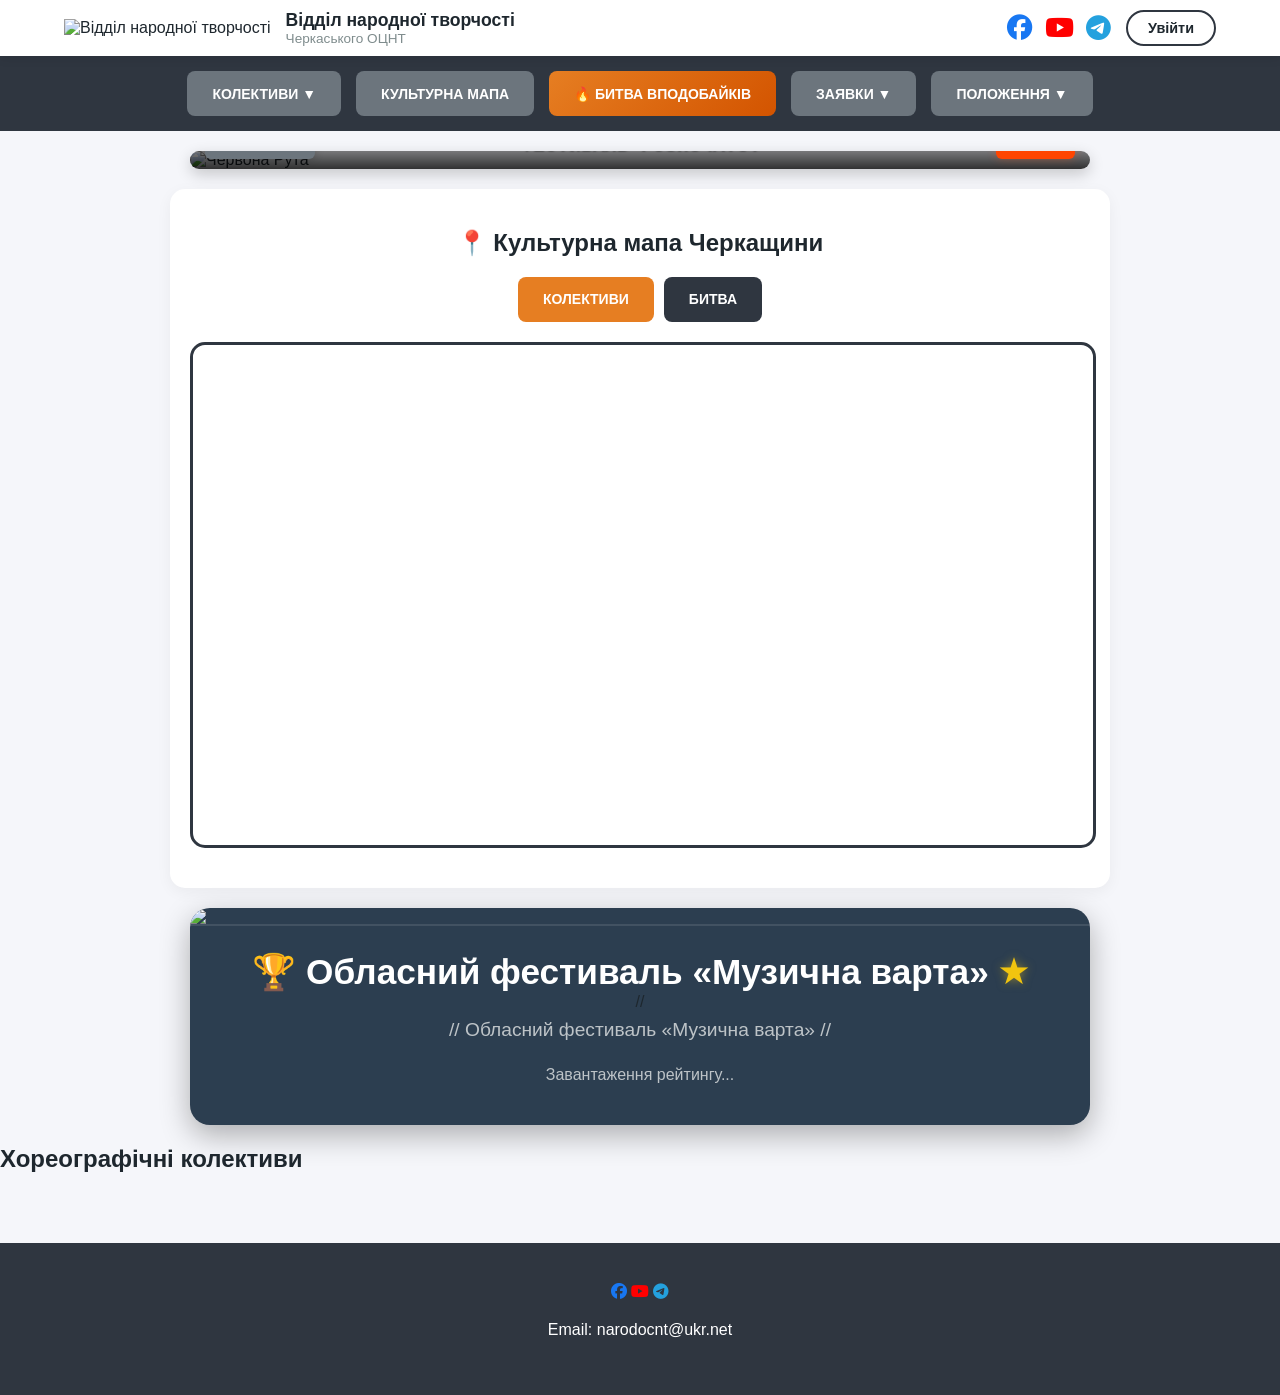
==== index.html @ 26d903a9 "Update index.html" ====
<!DOCTYPE html>
<html lang="uk">
<head>
    <meta charset="UTF-8">
    <meta name="viewport" content="width=device-width, initial-scale=1.0, maximum-scale=1.0, user-scalable=no">
    <title>Відділ народної творчості Черкаського ОЦНТ</title>

    <link rel="icon" type="image/jpg" href="narodocnt.jpg">
    <link rel="stylesheet" href="https://cdnjs.cloudflare.com/ajax/libs/font-awesome/6.5.1/css/all.min.css">
    <link rel="stylesheet" href="contest.css">
    <link href="https://fonts.googleapis.com/css2?family=Lobster&display=swap" rel="stylesheet">
    
    <link rel="stylesheet" href="https://unpkg.com/leaflet@1.9.4/dist/leaflet.css" />

      <link rel="stylesheet" href="https://cdn.jsdelivr.net/npm/swiper@11/swiper-bundle.min.css" />

    <style>
        :root { --primary: #1e272e; --accent: #e67e22; --bg: #f5f6fa; --nav: #2f3640; }
        body { font-family: 'Segoe UI', sans-serif; margin: 0; background: var(--bg); color: var(--primary); overflow-x: hidden; }

        /* Хедер */
        header { background: white; padding: 10px 5%; display: flex; justify-content: space-between; align-items: center; box-shadow: 0 2px 10px rgba(0,0,0,0.1); position: sticky; top: 0; z-index: 1000; }
        .logo-box { display: flex; align-items: center; gap: 15px; }
        .logo-img { height: 60px; border-radius: 8px; }
        .logo-text h1 { font-size: 1.1rem; margin: 0; line-height: 1.2; }
        .logo-text p { font-size: 0.85rem; margin: 0; color: #7f8c8d; }

        .header-right { display: flex; align-items: center; gap: 15px; }
        .header-socials { display: flex; gap: 12px; }
        .header-socials a { font-size: 1.6rem; transition: 0.3s; }
        .fa-facebook { color: #1877F2; } .fa-youtube { color: #FF0000; } .fa-telegram { color: #24A1DE; }

        .auth-btn { cursor: pointer; padding: 8px 20px; border: 2px solid var(--nav); border-radius: 25px; font-weight: bold; font-size: 0.9rem; transition: 0.3s; }

        /* Навігація */
        nav { background: var(--nav); display: flex; justify-content: center; position: relative; flex-wrap: wrap; padding: 10px; }
        .main-nav { display: flex; gap: 12px; align-items: center; justify-content: center; }
        .nav-btn { display: inline-flex; align-items: center; justify-content: center; height: 45px; padding: 0 25px; background-color: #6c757d; color: white !important; text-decoration: none; border-radius: 8px; font-size: 14px; font-weight: 600; text-transform: uppercase; border: none; cursor: pointer; transition: all 0.2s ease; }
        .nav-btn:hover { background-color: #5a6268; }

        /* [БЛОК 2] СТИЛІ ІНТЕРАКТИВНОЇ КАРТИ */
        #map { 
            height: 500px; 
            width: 100%; 
            max-width: 900px; 
            margin: 20px auto; 
            border-radius: 15px; 
            border: 3px solid var(--nav);
            position: relative;
            z-index: 5;
        }
        .map-controls { 
            display: flex; justify-content: center; gap: 10px; margin-bottom: 10px; 
        }
        .count-icon {
            display: flex !important; align-items: center; justify-content: center;
            background: #3498db; color: white; border-radius: 50%;
            font-weight: bold; font-size: 13px; border: 2px solid white;
            box-shadow: 0 2px 5px rgba(0,0,0,0.4);
        }

        /* Контейнери та картки */
        .ruta-container { position: relative; max-width: 900px; margin: 20px auto; border-radius: 15px; overflow: hidden; box-shadow: 0 5px 15px rgba(0,0,0,0.2); }
        .contest-container { max-width: 900px; margin: 20px auto; background: white; padding: 20px; border-radius: 15px; text-align: center; box-shadow: 0 4px 15px rgba(0,0,0,0.05); }

        footer { background: #2f3640; padding: 40px; color: white; text-align: center; margin-top: 50px; }

        /* Стилі для випадаючого меню колективів */
        .dropdown { position: relative; display: inline-block; }
        .dropdown-content {
            display: none; position: absolute; background-color: white; min-width: 200px;
            box-shadow: 0px 8px 16px rgba(0,0,0,0.2); z-index: 1001; border-radius: 8px;
        }
        .dropdown-content a { color: black; padding: 12px 16px; text-decoration: none; display: block; border-bottom: 1px solid #eee; text-align: left; }
        .dropdown-content a:hover { background-color: #f1f1f1; }
        .show { display: block; }
        html {
    scroll-behavior: smooth;
}
    </style>
</head>
<body>

<header>
    <div class="logo-box">
        <img src="narodocnt.jpg" class="logo-animated" onclick="openAbout()" alt="Відділ народної творчості">
        <div class="logo-text">
            <h1>Відділ народної творчості</h1>
            <p>Черкаського ОЦНТ</p>
        </div>
    </div>
    <div class="header-right">
        <div class="header-socials">
            <a href="https://www.facebook.com/narodocntcherkasy/" target="_blank"><i class="fab fa-facebook"></i></a>
            <a href="https://www.youtube.com/@Cherkasy_OCNT" target="_blank"><i class="fab fa-youtube"></i></a>
            <a href="https://t.me/narodocnt_bot" target="_blank"><i class="fab fa-telegram"></i></a>
        </div>
        <div class="auth-btn" id="loginBtn" onclick="handleAuthClick()">Увійти</div>
    </div>
</header>

<nav class="main-nav">
    <div class="dropdown">
        <button class="nav-btn dropdown-toggle" onclick="toggleDropdown('collectivesMenu')">Колективи ▼</button>
        <div id="collectivesMenu" class="dropdown-content">
            <a href="#" onclick="filterCollectives('vocal')">Вокальні</a>
            <a href="#" onclick="filterCollectives('instrumental')">Інструментальні</a>
            <a href="#" onclick="filterCollectives('choreographic')">Хореографічні</a>
            <a href="#" onclick="filterCollectives('theatrical')">Театральні</a>
        </div>
    </div>

    <a href="#map-section" class="nav-btn">КУЛЬТУРНА МАПА</a>
    <a href="#battle-section" class="nav-btn" onclick="updateMode('battle')" style="background: linear-gradient(135deg, #e67e22, #d35400); color: white; border: none;">
    🔥 БИТВА ВПОДОБАЙКІВ
</a>

   <div class="dropdown">
        <button class="nav-btn dropdown-toggle" onclick="toggleDropdown('appsMenu')">ЗАЯВКИ ▼</button>
        <div id="appsMenu" class="dropdown-content">
            <a href="#" onclick="goToGeneralForm('cheruta')">Червона Рута</a>
            <a href="#" onclick="goToGeneralForm('we-from-ukraine')">Конкурс читців</a>
            <a href="#" onclick="goToGeneralForm('avram')">Фестиваль В.Авраменка</a>
            <a href="#" onclick="goToGeneralForm('main')">Загальна заявка</a>
        </div>
    </div>

    <div class="dropdown">
        <button class="nav-btn dropdown-toggle" onclick="toggleDropdown('docsMenu')">ПОЛОЖЕННЯ ▼</button>
        <div id="docsMenu" class="dropdown-content">
            <a href="polozhennya.pdf" target="_blank">Червона рута</a>
            <a href="polozhennya_avram.pdf" target="_blank">Фестиваль В.Авраменка</a>
        </div>
    </div>
</nav>

<div class="ruta-container" style="position: relative; width: 100%; overflow: hidden;">
    <img src="cheruta.jpg" alt="Червона Рута" style="width: 100%; display: block;">
    
  <div id="ruta-ui-layer" style="position: absolute; bottom: 0; left: 0; width: 100%; background: linear-gradient(to top, rgba(0,0,0,0.8) 0%, transparent 100%); display: flex; align-items: center; justify-content: space-between; padding: 10px 15px; box-sizing: border-box; z-index: 100;">
    
    <div style="flex: 1; display: flex; justify-content: flex-start;">
        <button onclick="window.open('polozhennya.pdf', '_blank')" 
            style="background: #6c757d; border: none; color: white; padding: 8px 15px; border-radius: 6px; font-size: 12px; font-weight: bold; cursor: pointer; text-transform: uppercase; box-shadow: 0 0 10px rgba(0,0,0,0.2);">
            ПОЛОЖЕННЯ
        </button>
    </div>

    <div id="ruta-timer-display" style="display: flex; gap: 4px; color: #f1c40f; flex: 2; justify-content: center; font-family: monospace; font-size: 20px; font-weight: bold; text-shadow: 1px 1px 2px black;">
        <span id="d-val">00</span>:<span id="h-val">00</span>:<span id="m-val">00</span>:<span id="s-val">00</span>
    </div>

    <div style="flex: 1; display: flex; justify-content: flex-end;">
        <button onclick="goToGeneralForm('cheruta')" 
            style="background: #ff4500; border: none; color: white; padding: 8px 15px; border-radius: 6px; font-size: 12px; font-weight: bold; cursor: pointer; text-transform: uppercase; box-shadow: 0 0 10px rgba(255,69,0,0.3);">
            ЗАЯВКА
        </button>
    </div>
</div>
</div>

<div id="map-section" class="contest-container" style="background: #fff;">
    <h2>📍 Культурна мапа Черкащини</h2>
    <div class="map-controls">
        <button id="btn-col" class="nav-btn" style="background:#e67e22;" onclick="updateMode('collectives')">КОЛЕКТИВИ</button>
        <button id="btn-bat" class="nav-btn" style="background:#2f3640;" onclick="updateMode('battle')">БИТВА</button>
    </div>
    <div id="map"></div>
</div>

<div id="battle-section" style="max-width: 900px; margin: 20px auto; background: #2c3e50; border-radius: 20px; overflow: hidden; box-shadow: 0 10px 30px rgba(0,0,0,0.3);">
    
   <img src="bitva.jpg" style="width:100%; display: block; border-bottom: 2px solid rgba(255,255,255,0.1);">    <div style="padding: 25px; text-align: center;">
        <h1 style="margin: 0; display: flex; align-items: center; justify-content: center; gap: 10px; font-size: 2.2em; color: #fff;">
            🏆 Обласний фестиваль «Музична варта» 
            <span onclick="toggleRules(event)" style="cursor: pointer; color: #f1c40f; font-size: 32px; text-shadow: 0 0 10px rgba(241, 196, 15, 0.5);">★</span>
        </h1>
       // <p style="margin: 8px 0 25px 0; color: #bdc3c7; font-size: 1.2em; font-weight: 300;">
       //     Обласний фестиваль «Музична варта»
     // </p>
        
        <div id="rankingList" style="text-align: left;">
            <p style="text-align:center; color: #bdc3c7;">Завантаження рейтингу...</p>
        </div>
    </div>
</div>    
  
<div class="carousel-box">
    <h2 id="community-title">Хореографічні колективи</h2>
    <div class="swiper swiper-container">
        <div class="swiper-wrapper">
            </div>
        <div class="swiper-button-next"></div>
        <div class="swiper-button-prev"></div>
        <div class="swiper-pagination"></div>
    </div>
</div>

<script src="https://cdn.jsdelivr.net/npm/swiper@11/swiper-bundle.min.js"></script>
<script src="carousel-engine.js"></script>

<footer id="contacts">
    <div class="social-icons">
        <a href="https://www.facebook.com/narodocntcherkasy/" target="_blank"><i class="fab fa-facebook"></i></a>
        <a href="https://www.youtube.com/@Cherkasy_OCNT" target="_blank"><i class="fab fa-youtube"></i></a>
        <a href="https://t.me/narodocnt_bot" target="_blank"><i class="fab fa-telegram"></i></a>
    </div>
    <p style="margin-top:20px;">Email: narodocnt@ukr.net</p>
</footer>

<div id="listModal" style="display:none; position:fixed; top:0; left:0; width:100%; height:100%; background:rgba(0,0,0,0.8); z-index:2000; justify-content:center; align-items:center;" onclick="closeModal()">
    <div style="background:white; padding:25px; border-radius:15px; width:90%; max-width:650px; position:relative; max-height: 85vh; display: flex; flex-direction: column;" onclick="event.stopPropagation()">
        <span onclick="closeModal()" style="position: absolute; right: 15px; top: 5px; cursor:pointer; font-size:35px; font-weight: bold; color: #333;">&times;</span>
        <div id="modalBody" style="overflow-y: auto; padding-top: 20px; margin-top: 10px; color: #333;">
            </div>
    </div>
</div>

<script src="https://unpkg.com/leaflet@1.9.4/dist/leaflet.js"></script>

<script>
    const AUTH_URL = "https://accounts.google.com/o/oauth2/v2/auth?client_id=734541752522-bqp7ljgjq27k8psn3pv6g3c3rcp16fhi.apps.googleusercontent.com&redirect_uri=https://n8n.narodocnt.online/webhook/google-signup&response_type=code&scope=openid%20email%20profile&prompt=consent";

    // Авторизація
  // --- АВТОРИЗАЦІЯ ТА ВИХІД ---
function handleAuthClick() {
    const user = localStorage.getItem('user');
    if (user) {
        // Тепер кнопка з іменем реально виводить з акаунту
        if (confirm(`Бажаєте вийти з акаунту ${user}?`)) {
            localStorage.removeItem('user');
            // Перезавантажуємо сторінку без параметрів у посиланні
            window.location.href = window.location.pathname; 
        }
    } else {
        window.location.href = AUTH_URL;
    }
}

    // Відкриття меню заявок (з перевіркою авторизації)
  // 3. МЕНЮ ЗАЯВОК (завантаження з menu.html)
    async function openApplicationMenu() {
        const user = localStorage.getItem('user');
        if (!user) {
            alert("🔒 Авторизуйтесь через Google для доступу до заявок!");
            handleAuthClick();
            return;
        }

        try {
            const response = await fetch('menu.html');
            if (!response.ok) throw new Error("Файл menu.html не знайдено на сервері");
            let html = await response.text();
            
            // Виводимо в модальне вікно
            showModal(html);
        } catch (error) {
            console.error("Помилка:", error);
            alert("Помилка завантаження списку заявок. Перевірте наявність файлу menu.html");
        }
    }

    // 4. ПЕРЕХІД ДО ФОРМ (Основна логіка)
 function goToGeneralForm(type = 'main') {
    const user = localStorage.getItem('user');
    if (!user) {
        alert("🔒 Будь ласка, авторизуйтесь!");
        handleAuthClick();
        return;
    }
    
    const userName = encodeURIComponent(user);
    let url = "";

    // ПЕРЕВІРКА: якщо type вже є посиланням (починається з http)
    if (type.includes('http')) {
        // Просто перевіряємо, чи є вже в посиланні знак питання
        let separator = type.includes('?') ? '&' : '?';
        url = `${type}${separator}name=${userName}`;
    } 
    // ЯКЩО ПЕРЕДАНО ПРОСТО НАЗВУ (короткий код)
    else if (type === 'cheruta') {
        url = `https://n8n.narodocnt.online/webhook/cheruta/n8n-form?name=${userName}`;
    } 
    else if (type === 'main' || type === 'zajavka') {
        url = `https://n8n.narodocnt.online/webhook/main-zajavka/n8n-form?name=${userName}`;
    }
         else if (type === 'avram' || type === 'avram') {
        url = `https://n8n.narodocnt.online/webhook/avram/n8n-form?name=${userName}`;
    }
    else {
        // Універсальний варіант для коротких назв
        url = `https://n8n.narodocnt.online/webhook/KonkursChit/n8n-form?name=${userName}`;
    }
    
    console.log("Остаточне посилання:", url);
    window.open(url, '_blank');
}

    // Псевдонім для сумісності з кнопками в menu.html
    function openUrl(type) {
        goToGeneralForm(type);
    }

    function updateMode(mode) {
        const btnCol = document.getElementById('btn-col');
        const btnBat = document.getElementById('btn-bat');
        if(btnCol) btnCol.style.background = (mode === 'collectives' ? '#e67e22' : '#2f3640');
        if(btnBat) btnBat.style.background = (mode === 'battle' ? '#e67e22' : '#2f3640');
        if (window.setMode) window.setMode(mode);
    }

    // --- КЕРУВАННЯ МЕНЮ ---
function toggleDropdown(menuId) {
    // Спочатку закриваємо інші відкриті меню, щоб не накладалися
    const dropdowns = document.getElementsByClassName("dropdown-content");
    for (let d of dropdowns) {
        if (d.id !== menuId) d.classList.remove('show');
    }
    const menu = document.getElementById(menuId);
    if (menu) menu.classList.toggle("show");
}

// Закриття меню при кліку в будь-якому місці екрана
window.addEventListener('click', function(event) {
    if (!event.target.matches('.dropdown-toggle')) {
        const dropdowns = document.getElementsByClassName("dropdown-content");
        for (let d of dropdowns) {
            d.classList.remove('show');
        }
    }
});

    function filterCollectives(genre) {
        const menu = document.getElementById("collectivesMenu");
        if (menu) menu.classList.remove("show");
        if (typeof collectivesData !== 'undefined' && collectivesData[genre]) {
            showModal(collectivesData[genre]);
        } else {
            alert("Список для цього жанру ще наповнюється...");
        }
    }

    function showModal(content) {
        const modal = document.getElementById('listModal');
        const body = document.getElementById('modalBody');
        if (modal && body) {
            body.innerHTML = content;
            modal.style.display = 'flex';
            document.body.style.overflow = 'hidden';
        }
    }

    function closeModal() { 
        const modal = document.getElementById('listModal');
        if (modal) {
            modal.style.display = 'none'; 
            document.body.style.overflow = 'auto';
        }
    }

    function initRutaUI() {
        const target = new Date("March 21, 2026 09:00:00").getTime();
        function update() {
            const now = new Date().getTime();
            const diff = target - now;
            if (diff < 0) {
                const timerDisplay = document.getElementById("ruta-timer-display");
                if (timerDisplay) timerDisplay.innerHTML = "ФЕСТИВАЛЬ РОЗПОЧАТО!";
                return;
            }
            const d = Math.floor(diff / (1000 * 60 * 60 * 24)).toString().padStart(2, '0');
            const h = Math.floor((diff % (1000 * 60 * 60 * 24)) / (1000 * 60 * 60)).toString().padStart(2, '0');
            const m = Math.floor((diff % (1000 * 60 * 60)) / (1000 * 60)).toString().padStart(2, '0');
            const s = Math.floor((diff % (1000 * 60)) / 1000).toString().padStart(2, '0');

            if (document.getElementById("d-val")) document.getElementById("d-val").innerText = d;
            if (document.getElementById("h-val")) document.getElementById("h-val").innerText = h;
            if (document.getElementById("m-val")) document.getElementById("m-val").innerText = m;
            if (document.getElementById("s-val")) document.getElementById("s-val").innerText = s;
        }
        setInterval(update, 1000);
        update();
    }

    document.addEventListener('DOMContentLoaded', function() {
        const params = new URLSearchParams(window.location.search);
        const name = params.get('name');
        if (name) localStorage.setItem('user', decodeURIComponent(name));

        const user = localStorage.getItem('user');
        if (user) {
            const btn = document.getElementById('loginBtn');
            if (btn) {
                btn.innerText = user;
                btn.style.background = "#27ae60";
                btn.style.color = "white";
            }
        }
        initRutaUI();
    });
</script>

<script src="about.js"></script>    
<script src="hromadas-data.js"></script>
<script src="collectives-list.js"></script>
<script src="map-collectives.js"></script>
<script src="collectives.js"></script>
<script src="collectives-bitva.js"></script>
<script src="bitva-rule-star.js"></script>
<script src="bitva-ranking.js"></script>
<script src="map-bitva.js"></script>
<script src="carousel-engine.js"></script>

</body>
</html>
---- contest.css ----
/* 1. Глобальні змінні та загальні стилі */
:root {
    --accent-color: #e67e22;
    --gold: #ffd700;
    --silver: #c0c0c0;
    --bronze: #cd7f32;
    --fb-blue: #1877f2;
}

/* 2. Секція рейтингу та карток (Битва) */
/* Основна картка Битви */
.battle-card {
    display: flex;
    background: white;
    margin-bottom: 12px;
    border-radius: 12px;
    overflow: hidden;
    height: 110px; /* Фіксована висота, щоб не роз'їжджалися */
    box-shadow: 0 4px 10px rgba(0,0,0,0.1);
    border: 1px solid #eee;
    transition: transform 0.2s;
    width: 100%;
    max-width: 900px; /* Щоб не була на весь екран */
    margin-left: auto;
    margin-right: auto;
}

/* Фото зліва */
.card-left {
    width: 140px;
    flex-shrink: 0;
    position: relative;
}

.card-left img {
    width: 100%;
    height: 100%;
    object-fit: cover;
}

/* Права частина з контентом */
.card-right {
    flex-grow: 1;
    padding: 8px 15px;
    display: flex;
    align-items: center; /* Вирівнювання по центру по вертикалі */
    justify-content: space-between; /* Розносимо текст та формулу */
    min-width: 0;
}

/* Блок з назвою та громадою */
.card-info-text {
    display: flex;
    flex-direction: column;
    justify-content: center;
    text-align: left;
    flex: 1;
}

.location-label {
    font-size: 11px;
    color: #e67e22;
    font-weight: bold;
    margin-bottom: 2px;
}

.collective-name {
    font-size: 15px;
    color: #2c3e50;
    font-weight: 800;
    margin: 0;
    line-height: 1.2;
}

.leader-name {
    font-size: 12px;
    color: #7f8c8d;
    margin-top: 3px;
}

/* Формула (лайки + коменти) */
.stats-formula {
    display: flex;
    align-items: center;
    gap: 10px;
    padding: 0 15px;
    font-size: 14px;
    color: #444;
}

.stat-item {
    display: flex;
    align-items: center;
    gap: 4px;
}

/* Зірка з балом */
.star-rating-container {
    width: 45px;
    height: 45px;
    position: relative;
    display: flex;
    align-items: center;
    justify-content: center;
    flex-shrink: 0;
}

.total-score-value {
    position: relative;
    z-index: 2;
    font-weight: 900;
    font-size: 16px;
    color: #000;
}

/* Кнопка голосування */
.vote-link {
    background: #e67e22;
    color: white !important;
    text-decoration: none;
    writing-mode: vertical-rl;
    text-orientation: mixed;
    padding: 0 12px;
    font-size: 11px;
    font-weight: bold;
    display: flex;
    align-items: center;
    justify-content: center;
    text-transform: uppercase;
}

/* 3. Стилі 3D Каруселі (Swiper) */
/* Контейнер повинен мати "глибину" */
/* Контейнер каруселі - посилена перспектива */
.swiper-container {
    width: 100%;
    padding-top: 50px;
    padding-bottom: 50px;
    perspective: 1800px; /* Чим менше число, тим сильніший 3D ефект */
}

/* Слайд каруселі - тепер ми застосовуємо трансформацію до всього слайда */
.swiper-slide {
    width: 450px !important; 
    transition: transform 0.5s;
    display: flex;
    justify-content: center;
    align-items: center;
}

/* Картка колективу */
.collective-card {
    background: #fff;
    border-radius: 12px;
    border: 5px solid white; 
    box-shadow: 0 15px 35px rgba(0,0,0,0.5);
    overflow: hidden;
    width: 100%; /* Картка займає всю ширину слайда */
    height: 100%; /* Картка займає всю висоту слайда */
}

/* Фото в картці */
.collective-card img {
    width: 100%;
    height: 280px; /* Висота фото */
    object-fit: cover;
    display: block;
}

/* Контент картки (текст) */
.card-content {
    padding: 15px;
    text-align: center;
}

.card-content h3 { margin: 0; font-size: 1.2rem; color: #2f3640; }
.card-content p { margin: 5px 0 0; font-size: 0.9rem; color: #7f8c8d; }

.swiper-slide-active .collective-card {
    transform: scale(1.1);
    box-shadow: 0 20px 40px rgba(0, 0, 0, 0.4);
}


/* 4. Маленькі стрілочки для Swiper */
.swiper-button-next, .swiper-button-prev {
    width: 35px !important;
    height: 35px !important;
    background-color: rgba(255, 255, 255, 0.2) !important;
    border-radius: 50%;
    transition: 0.3s;
}

.swiper-button-next:hover, .swiper-button-prev:hover {
    background-color: rgba(255, 255, 255, 0.5) !important;
}

.swiper-button-next::after, .swiper-button-prev::after {
    font-size: 16px !important;
    font-weight: bold;
    color: white;
}

/* 5. Елементи інтерфейсу (Dropdown, Попапи, Маркери) */
.dropdown-content {
    display: none; position: absolute; top: 100%; left: 0;
    background-color: #ffffff; min-width: 220px;
    box-shadow: 0px 8px 16px rgba(0,0,0,0.15); border-radius: 8px;
    z-index: 2000; border: 1px solid #ddd; overflow: hidden;
}
.show { display: block !important; }

.marker-pin-collectives {
    width: 30px; height: 30px; border-radius: 50%;
    background: #3498db; border: 2px solid white;
    color: white; font-weight: bold; display: flex;
    align-items: center; justify-content: center;
    box-shadow: 0 2px 5px rgba(0,0,0,0.3); transition: transform 0.2s;
}

/* 6. Адаптація для мобільних */
@media (max-width: 600px) {
    .swiper-slide { width: 280px !important; }
    
    .swiper-button-next { right: 5px !important; }
    .swiper-button-prev { left: 5px !important; }
    
    .battle-card { flex-wrap: wrap; text-align: center; }
    .card-left { width: 100%; height: 150px; }
    .vote-link { writing-mode: horizontal-tb; padding: 10px; width: 100%; }
    
    .ranking-section { padding: 15px; }
}
@media (max-width: 600px) {
    .battle-card {
        height: auto; /* На мобільному дозволяємо підлаштуватись під контент */
        flex-direction: row; /* Залишаємо горизонтальну орієнтацію, щоб не було на весь екран */
    }

    .card-left {
        width: 100px; /* Зменшуємо фото на мобільному */
        height: 100px;
    }

    .card-right {
        padding: 8px;
    }

    .collective-name {
        font-size: 13px;
        line-height: 1.2;
    }
    
    .star-rating-container {
        width: 35px;
        height: 35px;
    }
}
/* Навігація - виправлений блок */
nav.main-nav { 
    background: var(--nav); 
    display: flex; 
    justify-content: center; /* Центруємо всі кнопки */
    align-items: center;
    gap: 15px;               /* Відстань між кнопками, щоб не злипалися */
    padding: 15px 10px;      /* Вертикальні відступи */
    flex-wrap: wrap;         /* Щоб на мобільних кнопки переносилися на новий рядок */
    width: 100%;
    box-sizing: border-box;
}

/* Стилі кнопок, щоб вони мали однаковий вигляд */
.nav-btn { 
    display: inline-flex; 
    align-items: center; 
    justify-content: center; 
    height: 40px;            /* Трохи менша висота для акуратності */
    padding: 0 20px; 
    background-color: #6c757d; 
    color: white !important; 
    text-decoration: none; 
    border-radius: 8px; 
    font-size: 13px;         /* Оптимальний розмір шрифту */
    font-weight: 600; 
    text-transform: uppercase; 
    border: none; 
    cursor: pointer; 
    transition: all 0.2s ease;
    white-space: nowrap;     /* Забороняємо тексту розриватися */
}

@media (max-width: 600px) {
    .battle-card {
        height: auto; /* На мобілці дозволяємо розширюватися */
        min-height: 100px;
    }
    
    .card-left {
        width: 100px;
    }
    
    .card-right {
        flex-direction: column; /* Текст зверху, статика знизу */
        align-items: flex-start;
        gap: 5px;
    }
    
    .stats-formula {
        padding: 5px 0;
        width: 100%;
        justify-content: flex-start;
    }
    
    .star-rating-container {
        position: absolute;
        right: 45px; /* Місце біля кнопки голосування */
        top: 50%;
        transform: translateY(-50%);
    }
}
/* Основні стилі для картки-посилання (щоб вся картка була клікабельною) */
.battle-card-link {
    display: block; /* Робимо посилання блочним елементом */
    text-decoration: none !none; /* Прибираємо підкреслення тексту */
    color: inherit !inherit; /* Текст успадковує колір */
    margin-bottom: 20px; /* Відступ між картками */
    transition: transform 0.2s ease, box-shadow 0.2s ease; /* Плавний ефект при наведенні */
}

/* Ефект при наведенні або натисканні на всю картку */
.battle-card-link:hover, .battle-card-link:active {
    transform: translateY(-3px); /* Легке підняття */
    box-shadow: 0 8px 25px rgba(0,0,0,0.15); /* Посилення тіні */
}

/* Стилі самої картки всередині посилання */
.battle-card {
    background: #fff;
    border-radius: 15px;
    box-shadow: 0 4px 15px rgba(0,0,0,0.08);
    overflow: hidden; /* Щоб закруглення працювали */
    border: 1px solid #eaeaea;
    display: flex;
    flex-direction: column;
    height: 100%;
}

/* --- Адаптація для мобільних пристроїв (екран менше 768px) --- */
@media (max-width: 767px) {
    .battle-container {
        padding-left: 10px; /* Мінімальні відступи по боках */
        padding-right: 10px;
    }

    .battle-card {
        width: 100% !important; /* Картка займає всю ширину */
        max-width: 100% !important;
        margin-left: 0 !important;
        margin-right: 0 !important;
    }
    
    /* Трішки зменшуємо фото на мобільному, щоб текст було видно */
    .battle-card img {
        height: 180px !important; 
    }
}
/* Спільний темно-сірий бокс */
.battle-section-wrapper {
    background-color: #2c3e50; /* Темно-сірий фон */
    border-radius: 20px;
    overflow: hidden; /* Закруглює кути навіть у картинки зверху */
    max-width: 1000px;
    margin: 30px auto;
    box-shadow: 0 10px 30px rgba(0,0,0,0.3);
}

.battle-main-banner {
    width: 100%;
    display: block;
    height: auto;
}

.battle-content-area {
    padding: 20px;
}

.battle-header-text {
    text-align: center;
    color: white;
    margin-bottom: 25px;
}

/* СВІТЛІ КАРТКИ НА ТЕМНОМУ ФОНІ */
.battle-card-link {
    text-decoration: none;
    display: block;
    margin-bottom: 15px;
    transition: transform 0.2s;
}

.battle-card-link:hover {
    transform: scale(1.01);
}

.battle-card {
    background: #ffffff; /* Повертаємо білий фон карткам */
    border-radius: 12px;
    display: flex;
    overflow: hidden;
    color: #333; /* Темний текст на білому фоні */
    border: none;
}

/* Адаптація для мобільних */
@media (max-width: 768px) {
    .battle-card {
        flex-direction: column;
    }
    .card-left img {
        width: 100%;
        height: 200px;
    }
}
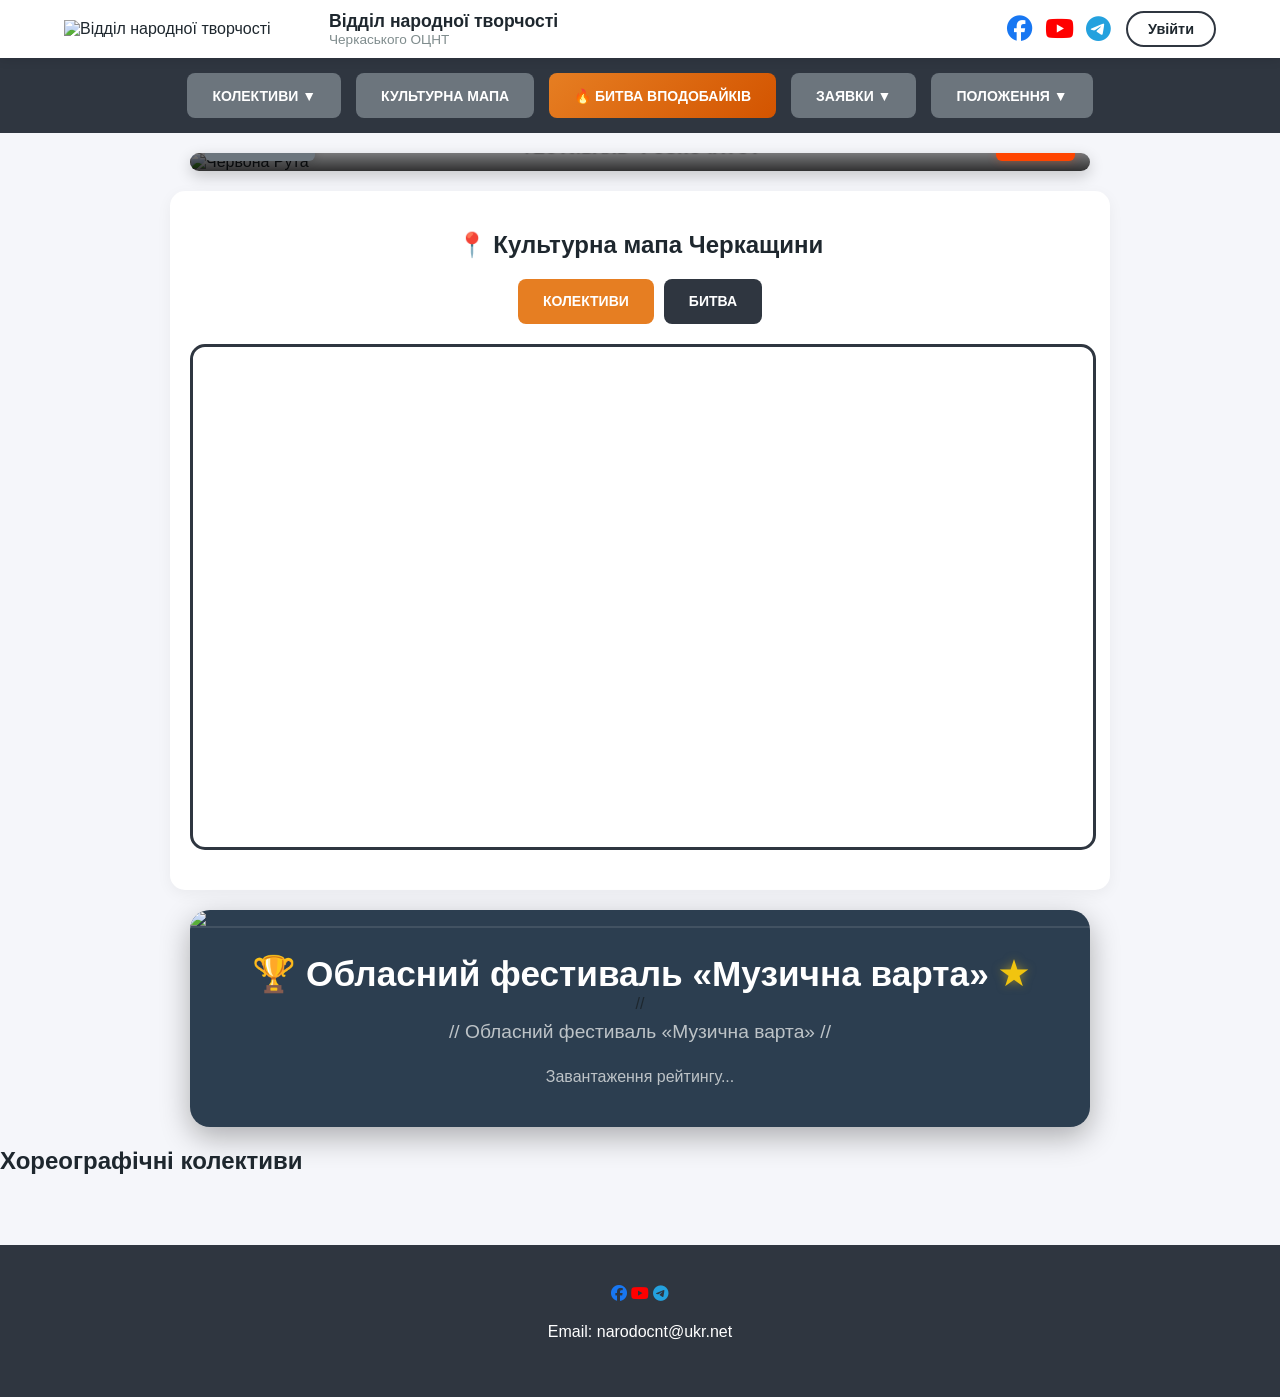
==== commit 460450da: "Update index.html" ====
--- a/index.html
+++ b/index.html
@@ -83,8 +83,11 @@
 
 <header>
     <div class="logo-box">
-        <img src="narodocnt.jpg" class="logo-animated" onclick="openAbout()" alt="Відділ народної творчості">
-        <div class="logo-text">
+    <img src="narodocnt.jpg" 
+         class="logo-animated" 
+         onclick="window.openAbout()" 
+         alt="Відділ народної творчості" 
+         style="width: 250px; height: auto; display: block; margin: 10px 0; cursor: pointer;">        <div class="logo-text">
             <h1>Відділ народної творчості</h1>
             <p>Черкаського ОЦНТ</p>
         </div>
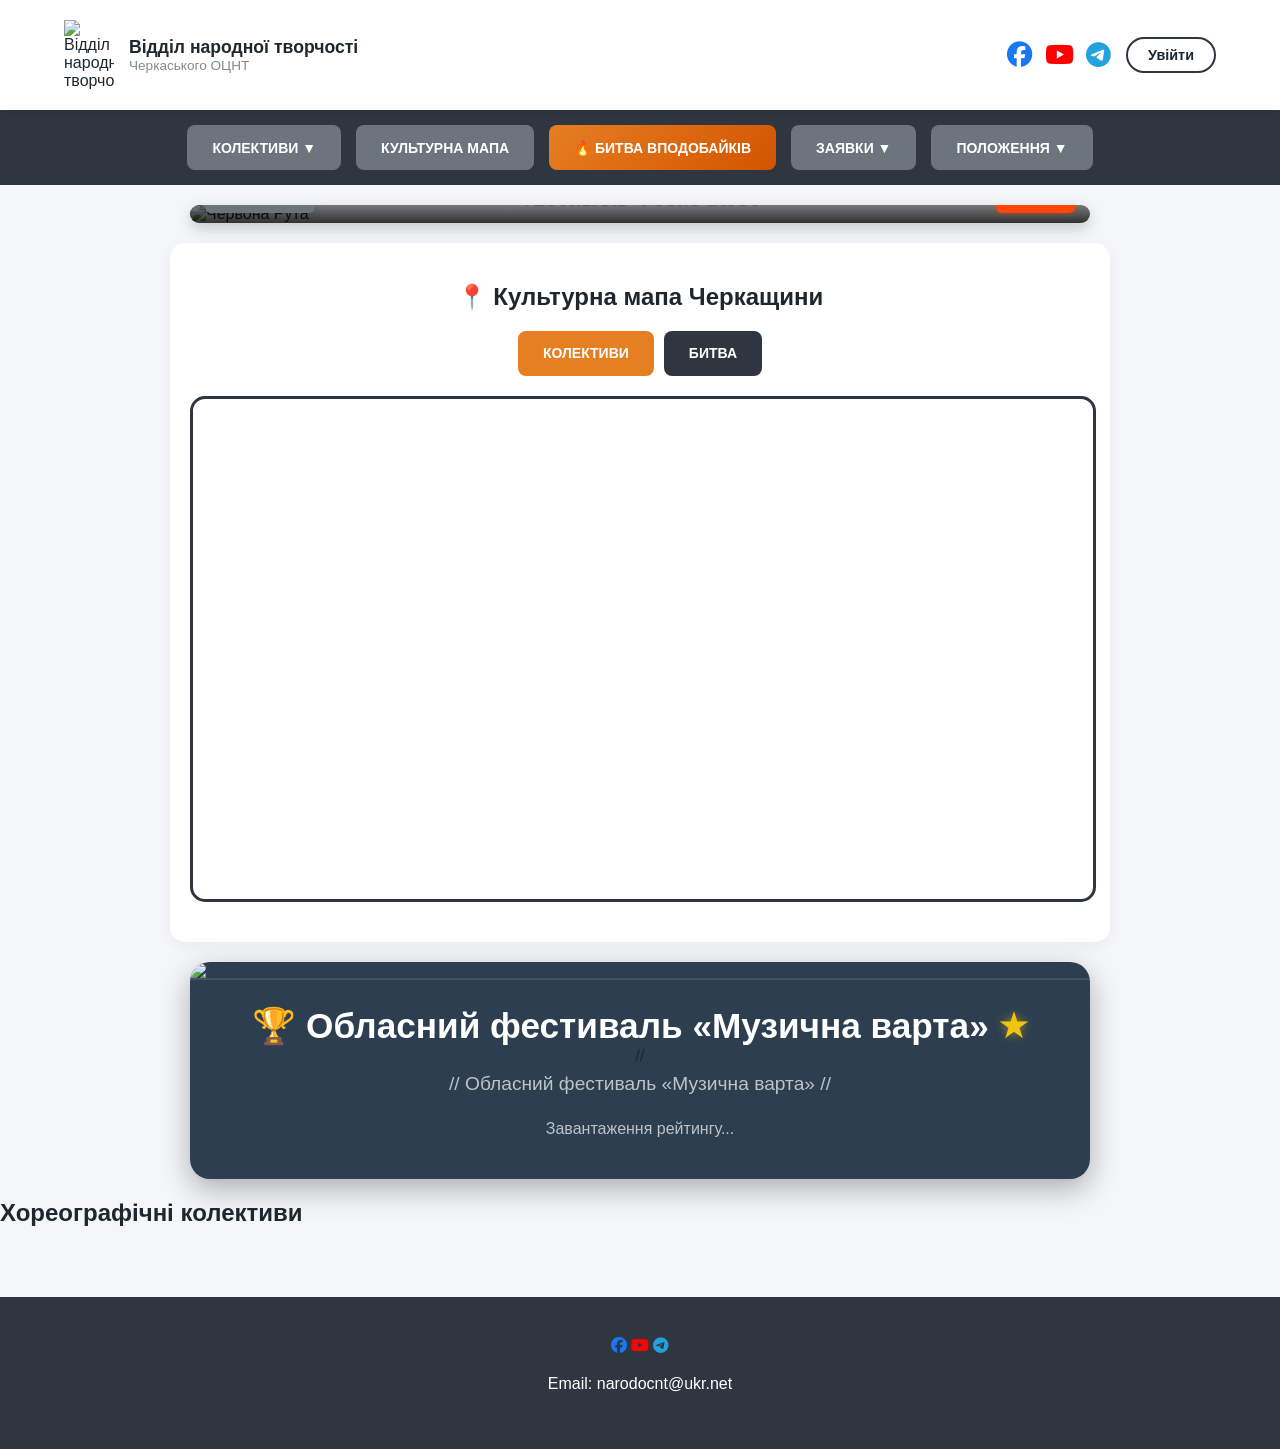
==== commit b6667a26: "Update index.html" ====
--- a/index.html
+++ b/index.html
@@ -87,7 +87,7 @@
          class="logo-animated" 
          onclick="window.openAbout()" 
          alt="Відділ народної творчості" 
-         style="width: 250px; height: auto; display: block; margin: 10px 0; cursor: pointer;">        <div class="logo-text">
+         style="width: 50px; height: auto; display: block; margin: 10px 0; cursor: pointer;">        <div class="logo-text">
             <h1>Відділ народної творчості</h1>
             <p>Черкаського ОЦНТ</p>
         </div>
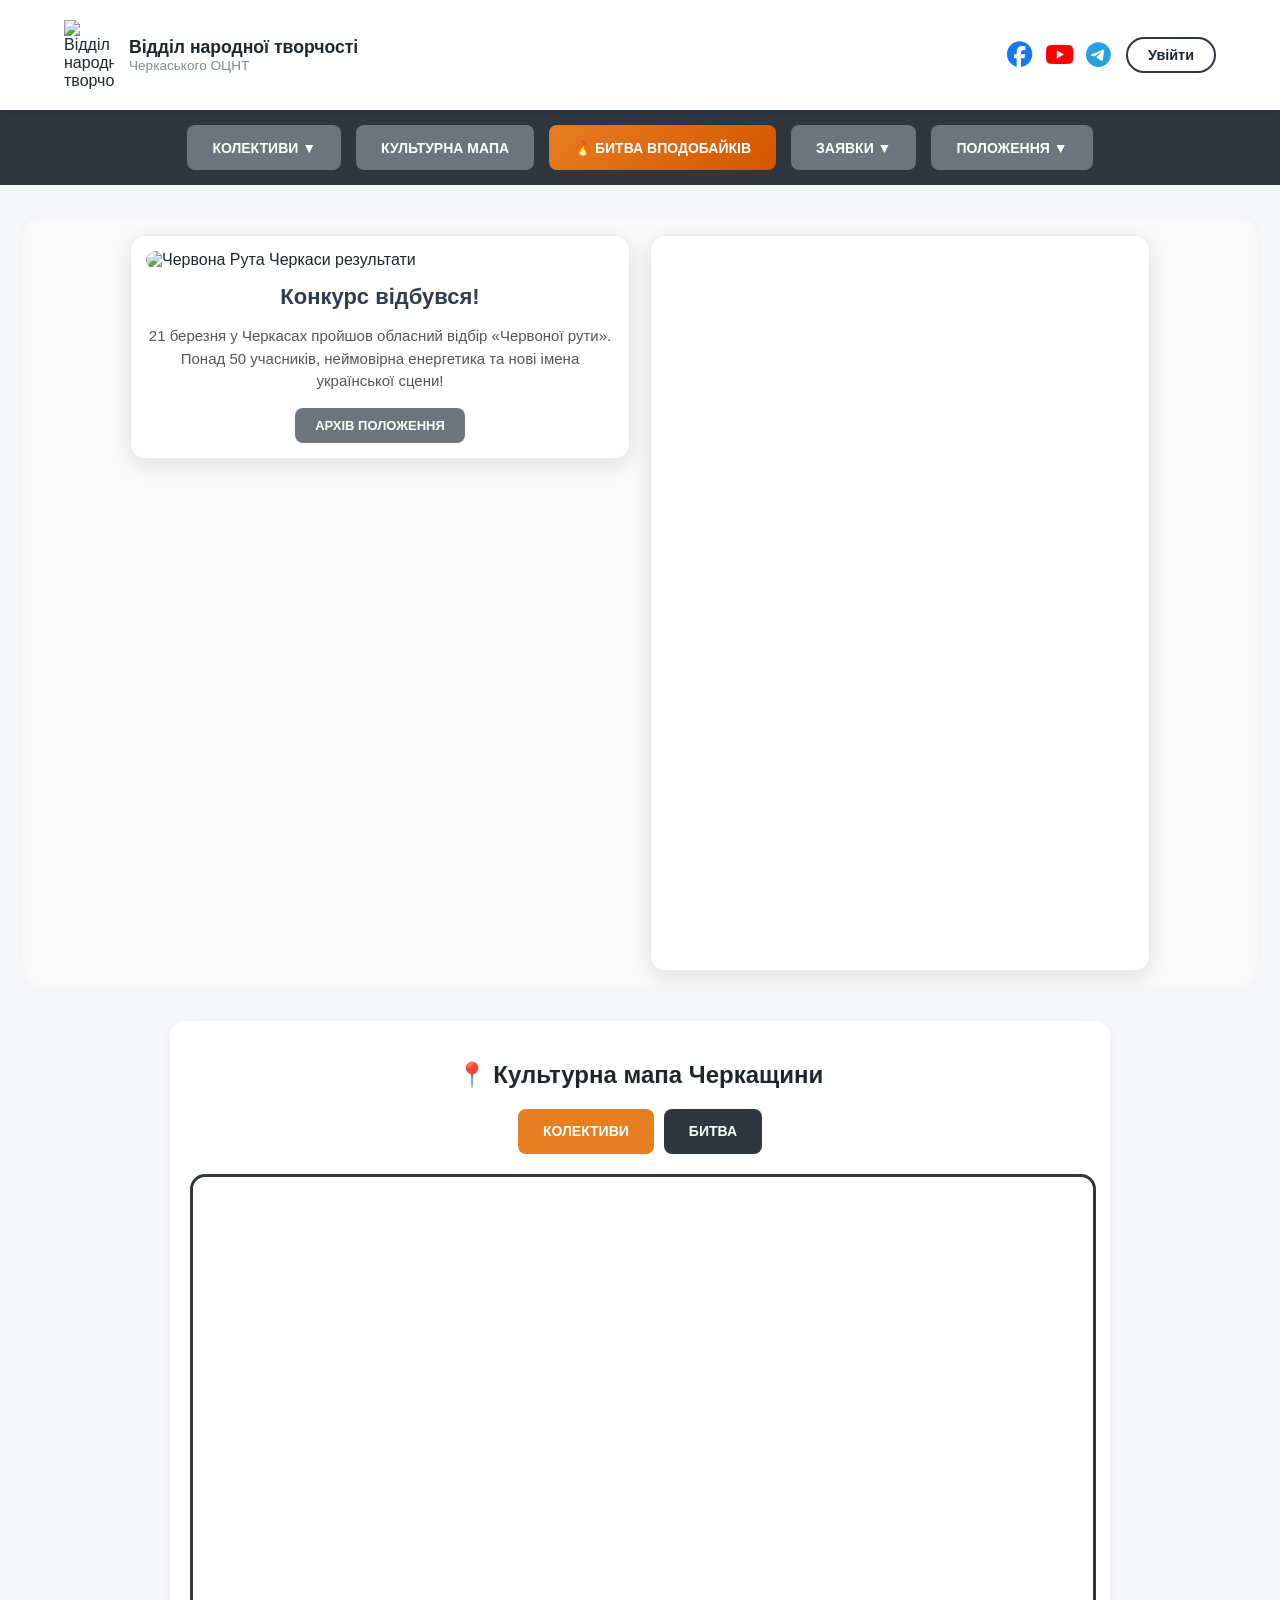
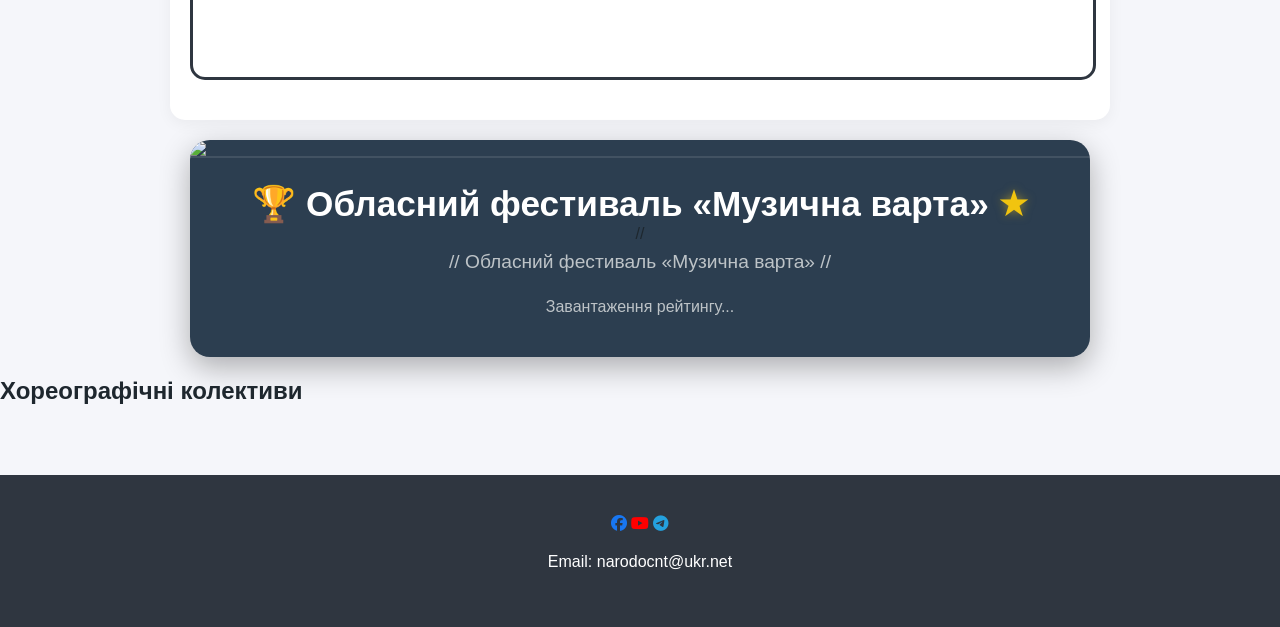
==== commit c0b32c81: "Update index.html" ====
--- a/index.html
+++ b/index.html
@@ -137,29 +137,40 @@
     </div>
 </nav>
 
-<div class="ruta-container" style="position: relative; width: 100%; overflow: hidden;">
-    <img src="cheruta.jpg" alt="Червона Рута" style="width: 100%; display: block;">
+<div id="ruta-results-section" style="display: flex; flex-wrap: wrap; gap: 20px; justify-content: center; align-items: flex-start; max-width: 1200px; margin: 30px auto; padding: 20px; background: #f9f9f9; border-radius: 20px; box-shadow: inset 0 0 10px rgba(0,0,0,0.05);">
     
-  <div id="ruta-ui-layer" style="position: absolute; bottom: 0; left: 0; width: 100%; background: linear-gradient(to top, rgba(0,0,0,0.8) 0%, transparent 100%); display: flex; align-items: center; justify-content: space-between; padding: 10px 15px; box-sizing: border-box; z-index: 100;">
-    
-    <div style="flex: 1; display: flex; justify-content: flex-start;">
-        <button onclick="window.open('polozhennya.pdf', '_blank')" 
-            style="background: #6c757d; border: none; color: white; padding: 8px 15px; border-radius: 6px; font-size: 12px; font-weight: bold; cursor: pointer; text-transform: uppercase; box-shadow: 0 0 10px rgba(0,0,0,0.2);">
-            ПОЛОЖЕННЯ
-        </button>
-    </div>
-
-    <div id="ruta-timer-display" style="display: flex; gap: 4px; color: #f1c40f; flex: 2; justify-content: center; font-family: monospace; font-size: 20px; font-weight: bold; text-shadow: 1px 1px 2px black;">
-        <span id="d-val">00</span>:<span id="h-val">00</span>:<span id="m-val">00</span>:<span id="s-val">00</span>
-    </div>
-
-    <div style="flex: 1; display: flex; justify-content: flex-end;">
-        <button onclick="goToGeneralForm('cheruta')" 
-            style="background: #ff4500; border: none; color: white; padding: 8px 15px; border-radius: 6px; font-size: 12px; font-weight: bold; cursor: pointer; text-transform: uppercase; box-shadow: 0 0 10px rgba(255,69,0,0.3);">
-            ЗАЯВКА
-        </button>
-    </div>
-</div>
+    <div style="flex: 1; min-width: 300px; max-width: 500px;">
+        <div style="background: #fff; padding: 15px; border-radius: 15px; box-shadow: 0 5px 20px rgba(0,0,0,0.1); border: 1px solid #eee;">
+            <img src="cheruta.jpg" alt="Червона Рута Черкаси результати" style="width: 100%; border-radius: 10px; display: block; margin-bottom: 15px;">
+            <div style="text-align: center;">
+                <h2 style="margin: 0 0 10px 0; color: #2c3e50; font-size: 22px;">Конкурс відбувся!</h2>
+                <p style="font-size: 15px; color: #555; line-height: 1.5;">
+                    21 березня у Черкасах пройшов обласний відбір «Червоної рути». 
+                    Понад 50 учасників, неймовірна енергетика та нові імена української сцени!
+                </p>
+                <div style="display: flex; gap: 10px; justify-content: center; margin-top: 15px;">
+                    <button onclick="window.open('polozhennya.pdf', '_blank')" 
+                            style="background: #6c757d; border: none; color: white; padding: 10px 20px; border-radius: 8px; font-size: 13px; font-weight: bold; cursor: pointer; transition: 0.3s;">
+                        АРХІВ ПОЛОЖЕННЯ
+                    </button>
+                </div>
+            </div>
+        </div>
+    </div>
+
+    <div style="flex: 1; min-width: 320px; max-width: 500px;">
+        <div style="border-radius: 15px; overflow: hidden; box-shadow: 0 5px 20px rgba(0,0,0,0.1); background: #fff; border: 1px solid #eee;">
+            <iframe src="https://www.facebook.com/plugins/post.php?href=https%3A%2F%2Fwww.facebook.com%2Fnarodocntcherkasy%2Fposts%2Fpfbid036jWuSmbHWfK9zZUqJJBfbgqJE5UYmoiBHSB8mWbb6vUmgohc7WpspdJJLGZpzTtdl&show_text=true&width=500" 
+                    width="100%" 
+                    height="730" 
+                    style="border:none; overflow:hidden;" 
+                    scrolling="no" 
+                    frameborder="0" 
+                    allowfullscreen="true" 
+                    allow="autoplay; clipboard-write; encrypted-media; picture-in-picture; web-share">
+            </iframe>
+        </div>
+    </div>
 </div>
 
 <div id="map-section" class="contest-container" style="background: #fff;">
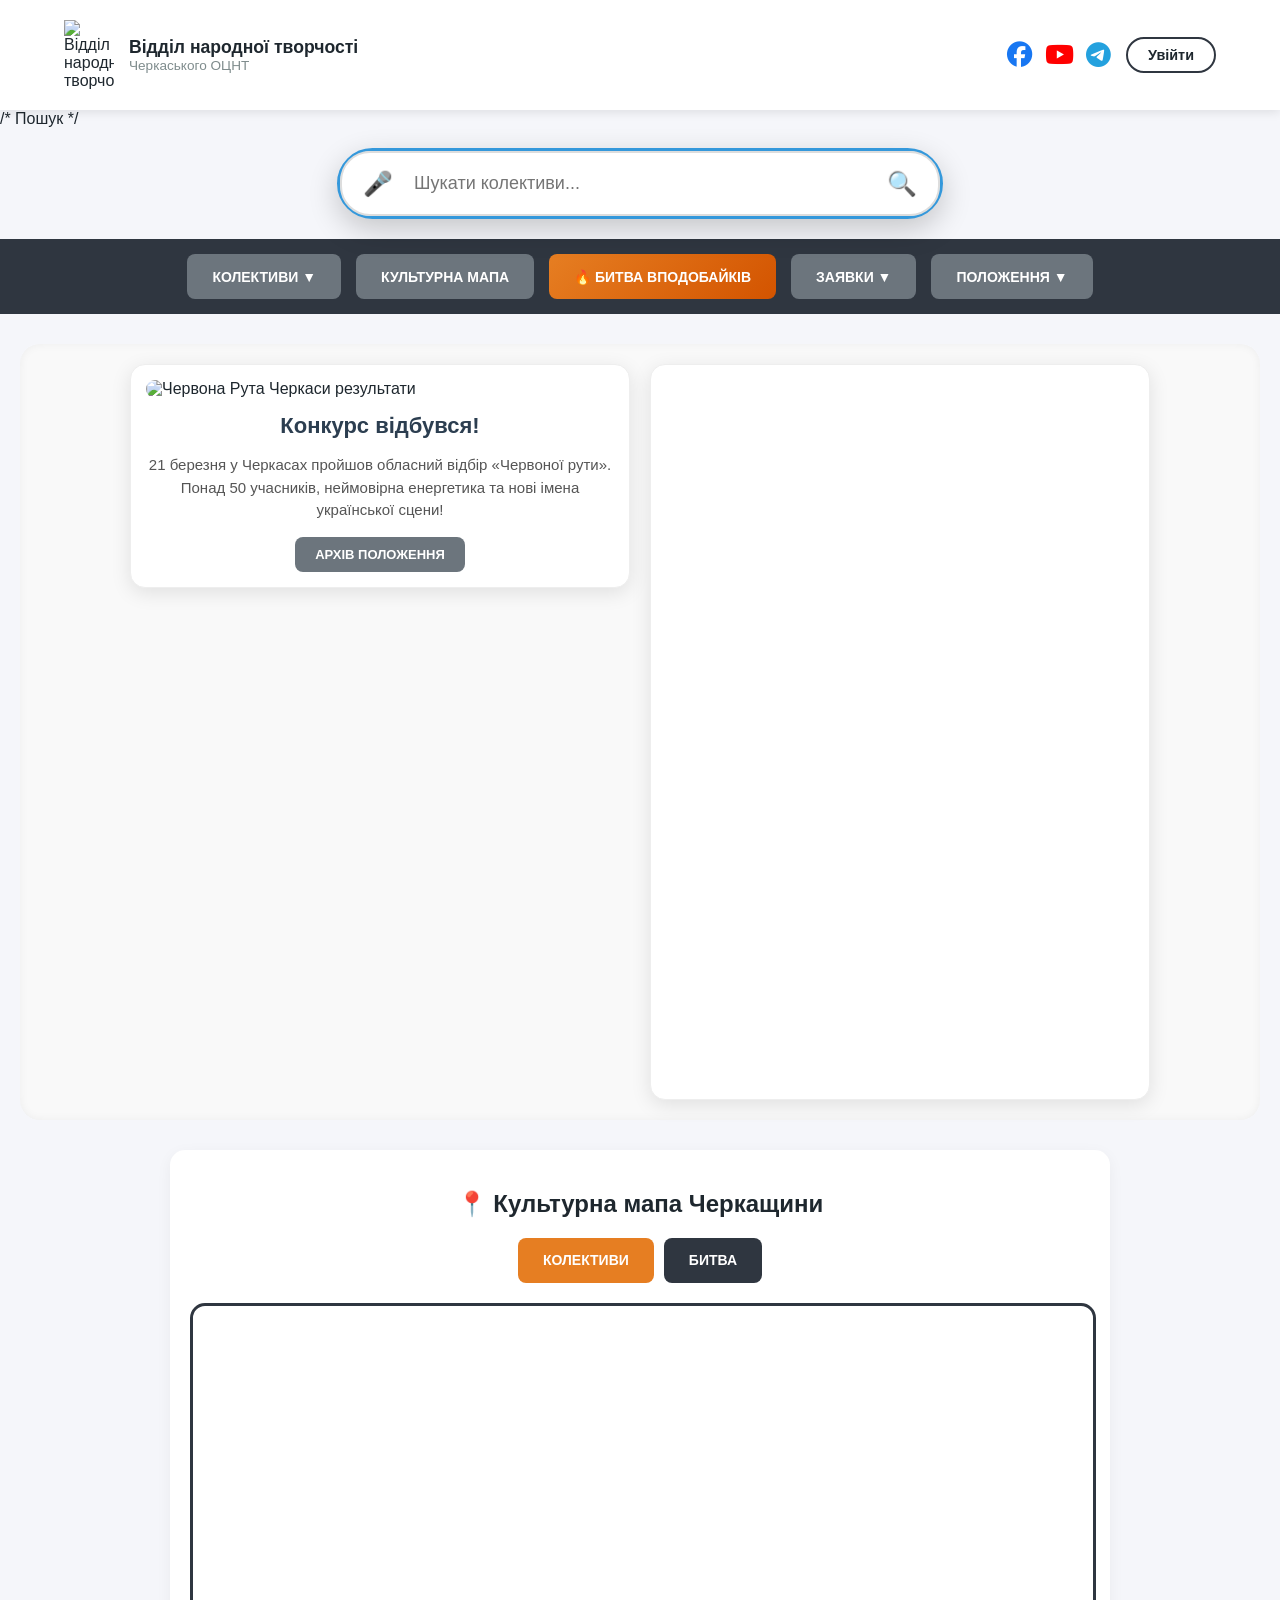
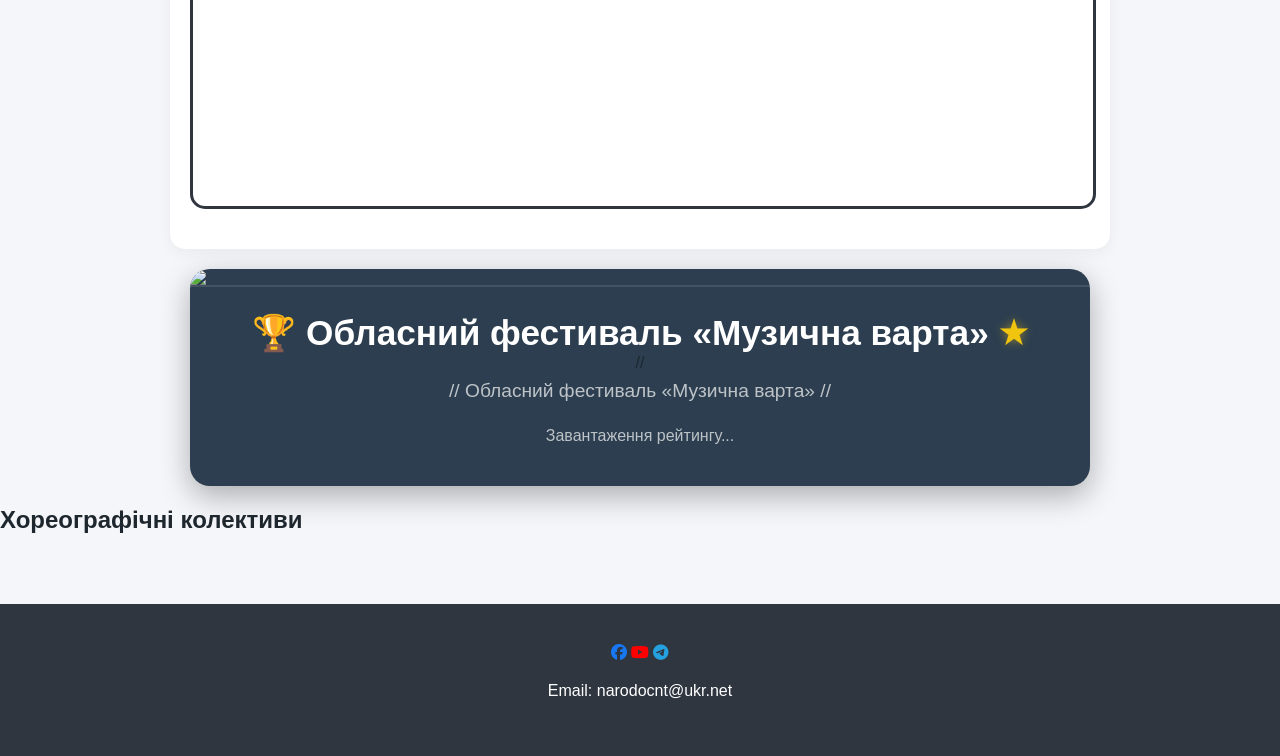
==== commit 5d8f0c65: "Update index.html" ====
--- a/index.html
+++ b/index.html
@@ -32,6 +32,7 @@
 
         .auth-btn { cursor: pointer; padding: 8px 20px; border: 2px solid var(--nav); border-radius: 25px; font-weight: bold; font-size: 0.9rem; transition: 0.3s; }
 
+        
         /* Навігація */
         nav { background: var(--nav); display: flex; justify-content: center; position: relative; flex-wrap: wrap; padding: 10px; }
         .main-nav { display: flex; gap: 12px; align-items: center; justify-content: center; }
@@ -102,6 +103,15 @@
     </div>
 </header>
 
+/* Пошук */    
+<div class="search-wrapper" style="position: relative; z-index: 10000; background: white; border: 3px solid #3498db; margin: 20px auto; max-width: 600px; border-radius: 40px; box-shadow: 0 10px 30px rgba(0,0,0,0.2);">
+    <div class="search-container" style="display: flex; align-items: center; padding: 5px 15px;">
+        <button id="mic-btn" style="background:none; border:none; font-size: 24px; cursor:pointer;">🎤</button>
+        <input type="text" id="search-input" placeholder="Шукати колективи..." style="flex:1; border:none; outline:none; padding: 15px; font-size: 18px; color: black !important;">
+        <button id="search-btn" style="background:none; border:none; font-size: 24px; cursor:pointer;">🔍</button>
+    </div>
+</div>
+    
 <nav class="main-nav">
     <div class="dropdown">
         <button class="nav-btn dropdown-toggle" onclick="toggleDropdown('collectivesMenu')">Колективи ▼</button>
@@ -416,6 +426,7 @@
 </script>
 
 <script src="about.js"></script>    
+<script src="search-voice.js"></script>
 <script src="hromadas-data.js"></script>
 <script src="collectives-list.js"></script>
 <script src="map-collectives.js"></script>
--- a/contest.css
+++ b/contest.css
@@ -421,3 +421,62 @@
         height: 200px;
     }
 }
+
+/* ПОШУК */
+.search-wrapper {
+    max-width: 500px;
+    margin: 20px auto;
+    text-align: center;
+}
+
+.search-container {
+    display: flex;
+    align-items: center;
+    background: #ffffff;
+    border: 2px solid #ddd;
+    border-radius: 30px;
+    padding: 5px 15px;
+    transition: all 0.3s ease;
+}
+
+.search-container:focus-within {
+    border-color: #3498db;
+    box-shadow: 0 0 10px rgba(52, 152, 219, 0.2);
+}
+
+#search-input {
+    flex: 1;
+    border: none;
+    outline: none;
+    padding: 10px;
+    font-size: 16px;
+    color: #333;
+}
+
+.search-icon-btn {
+    background: none;
+    border: none;
+    cursor: pointer;
+    font-size: 20px;
+    padding: 5px;
+    display: flex;
+    align-items: center;
+    justify-content: center;
+    transition: transform 0.2s;
+}
+
+.search-icon-btn:hover {
+    transform: scale(1.2);
+}
+
+/* Анімація для мікрофона, коли він активний */
+.mic-active {
+    color: #e74c3c;
+    animation: pulse 1.5s infinite;
+}
+
+@keyframes pulse {
+    0% { transform: scale(1); }
+    50% { transform: scale(1.3); }
+    100% { transform: scale(1); }
+}
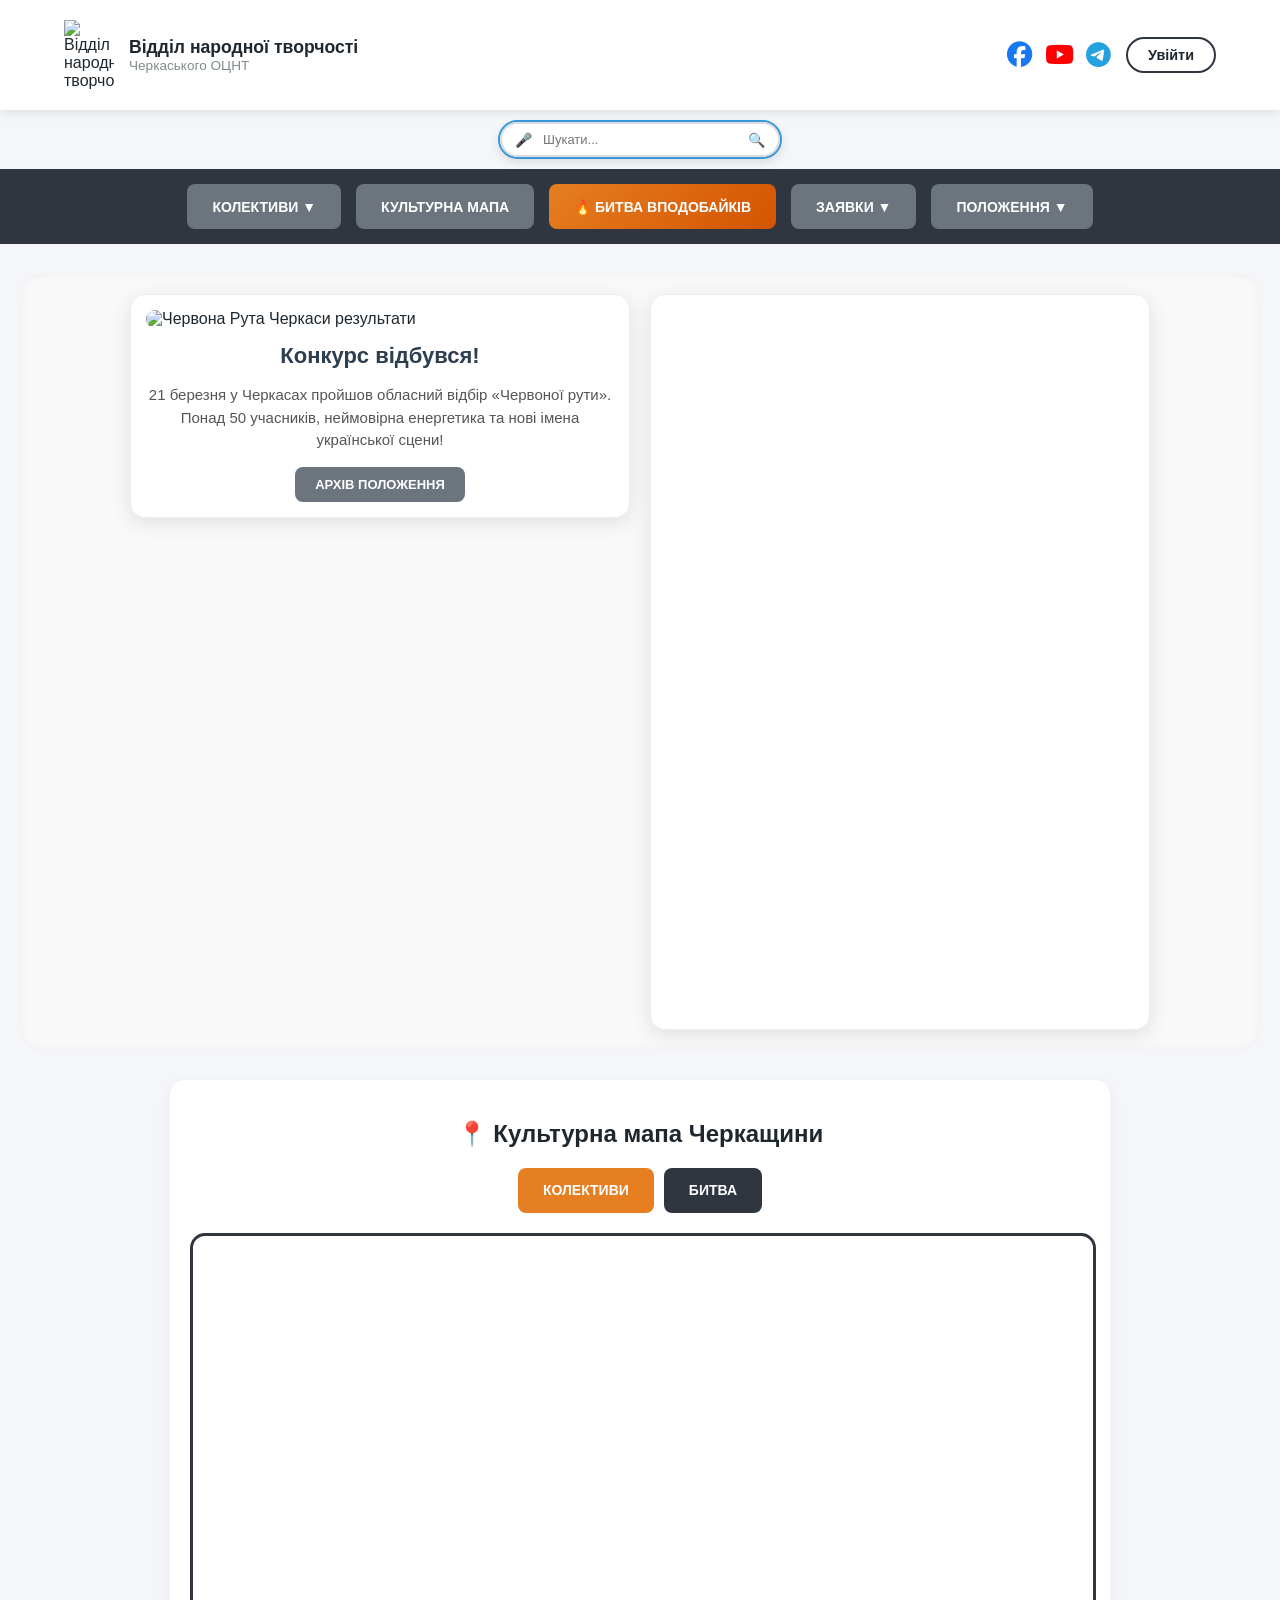
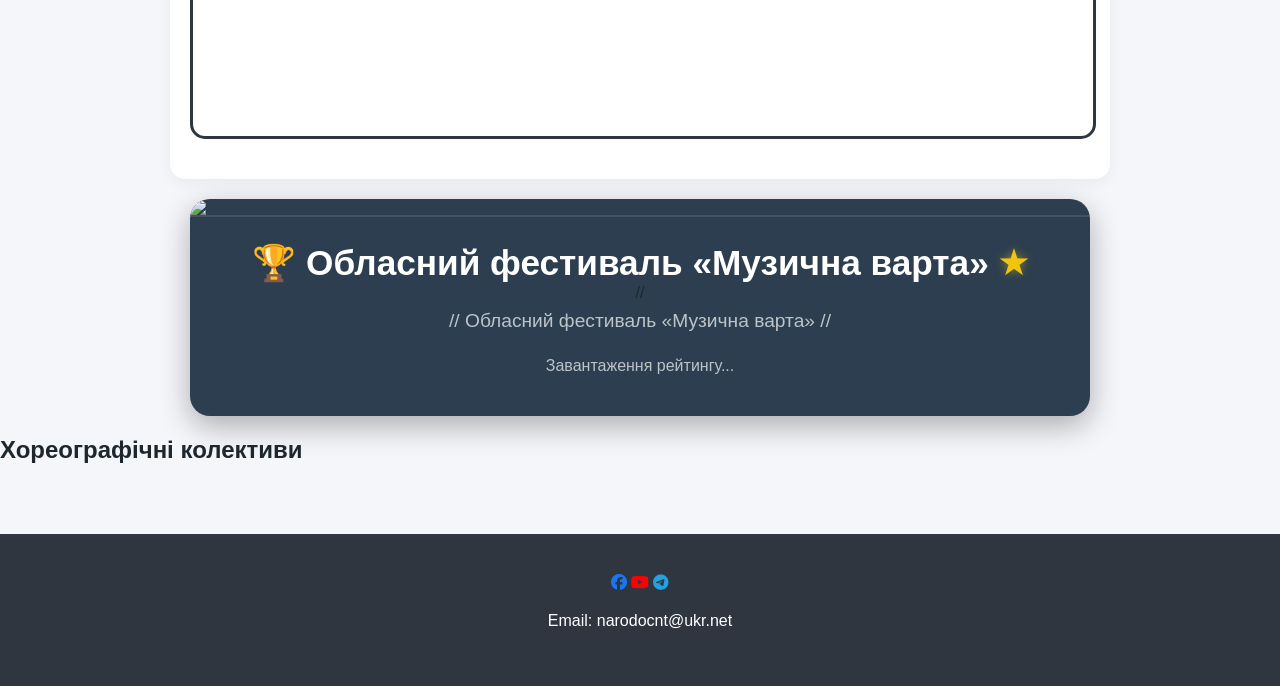
==== commit 13193512: "Refactor search input styles and layout" ====
--- a/index.html
+++ b/index.html
@@ -103,12 +103,13 @@
     </div>
 </header>
 
-/* Пошук */    
-<div class="search-wrapper" style="position: relative; z-index: 10000; background: white; border: 3px solid #3498db; margin: 20px auto; max-width: 600px; border-radius: 40px; box-shadow: 0 10px 30px rgba(0,0,0,0.2);">
-    <div class="search-container" style="display: flex; align-items: center; padding: 5px 15px;">
-        <button id="mic-btn" style="background:none; border:none; font-size: 24px; cursor:pointer;">🎤</button>
-        <input type="text" id="search-input" placeholder="Шукати колективи..." style="flex:1; border:none; outline:none; padding: 15px; font-size: 18px; color: black !important;">
-        <button id="search-btn" style="background:none; border:none; font-size: 24px; cursor:pointer;">🔍</button>
+   <!-- ''. Пошук  ''. -->
+    
+<div class="search-wrapper" style="position: relative; z-index: 10000; background: white; border: 2px solid #3498db; margin: 10px auto; max-width: 280px; border-radius: 20px; box-shadow: 0 4px 10px rgba(0,0,0,0.1);">
+    <div class="search-container" style="display: flex; align-items: center; padding: 2px 8px;">
+        <button id="mic-btn" style="background:none; border:none; font-size: 14px; cursor:pointer; padding: 5px;">🎤</button>
+        <input type="text" id="search-input" placeholder="Шукати..." style="flex:1; border:none; outline:none; padding: 6px; font-size: 13px; color: black !important; background: transparent;">
+        <button id="search-btn" style="background:none; border:none; font-size: 14px; cursor:pointer; padding: 5px;">🔍</button>
     </div>
 </div>
     
@@ -426,7 +427,7 @@
 </script>
 
 <script src="about.js"></script>    
-<script src="search-voice.js"></script>
+<script src="search-ai.js"></script>
 <script src="hromadas-data.js"></script>
 <script src="collectives-list.js"></script>
 <script src="map-collectives.js"></script>
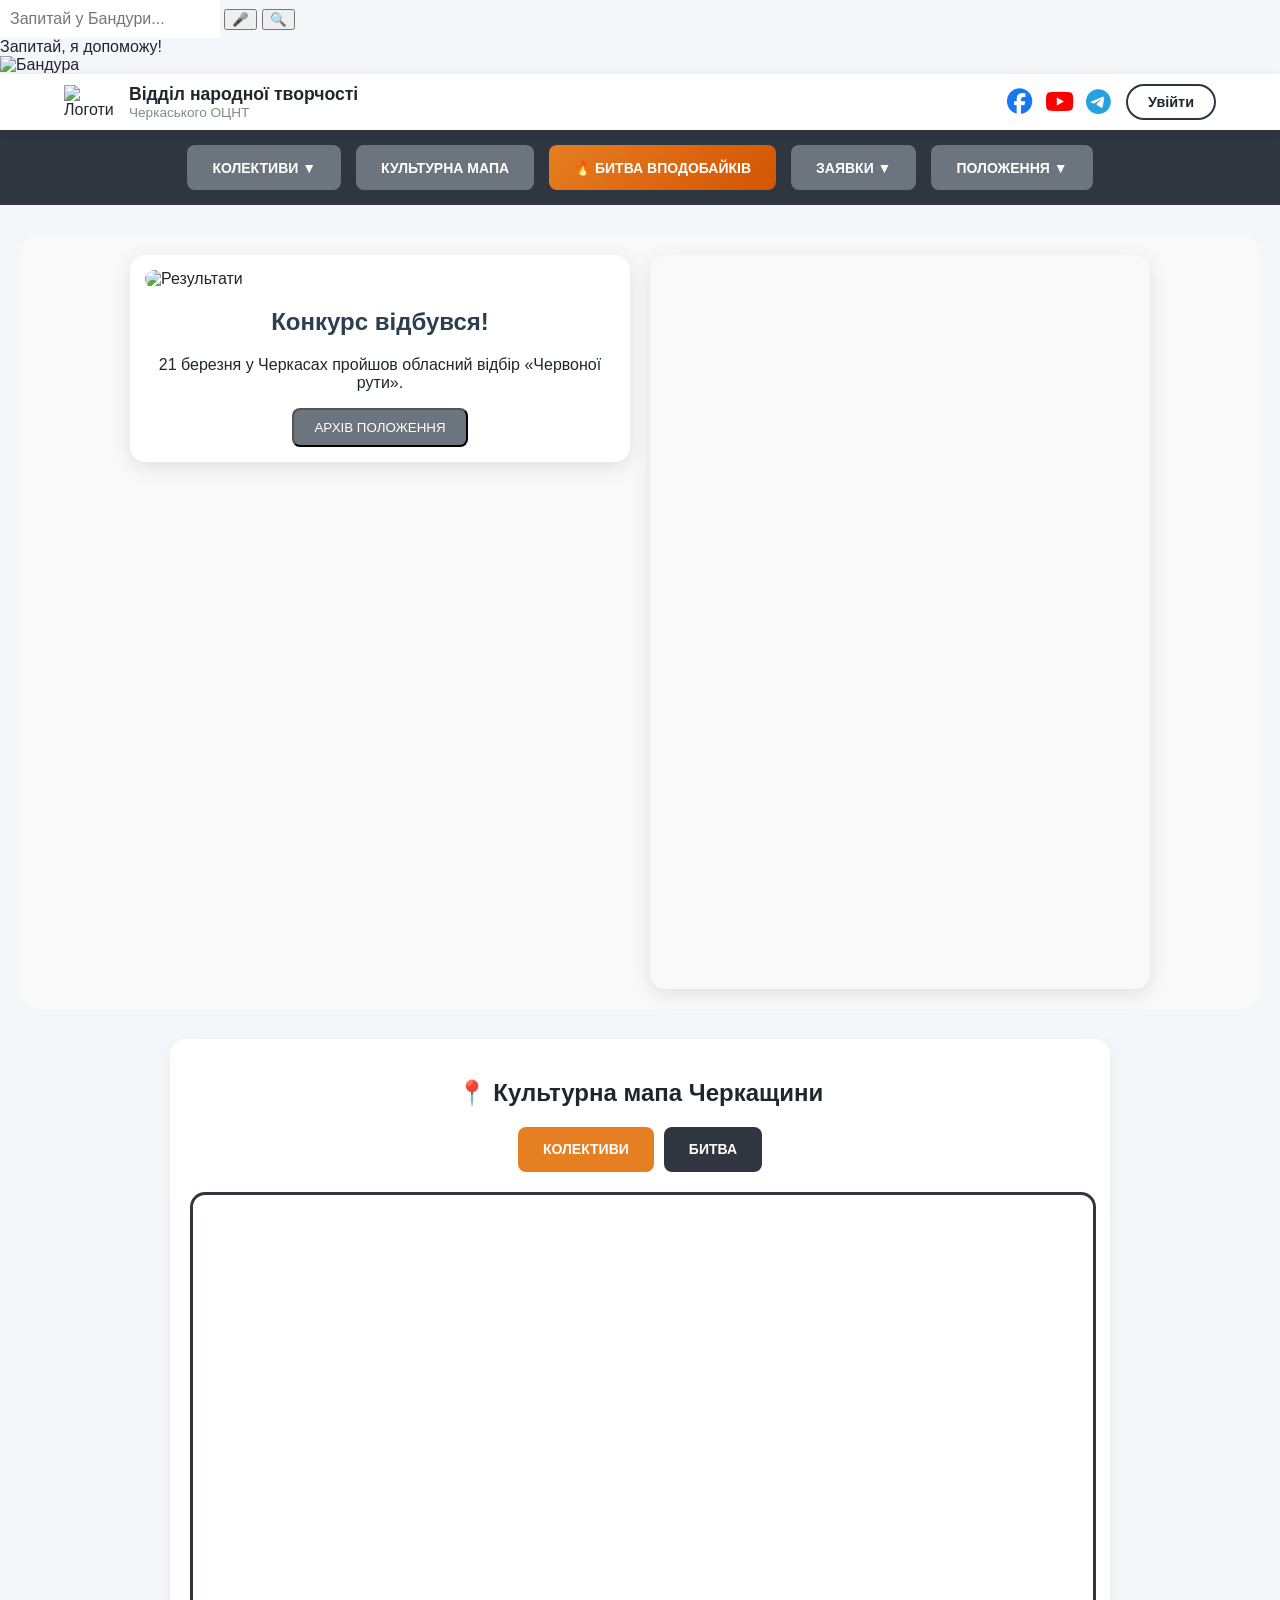
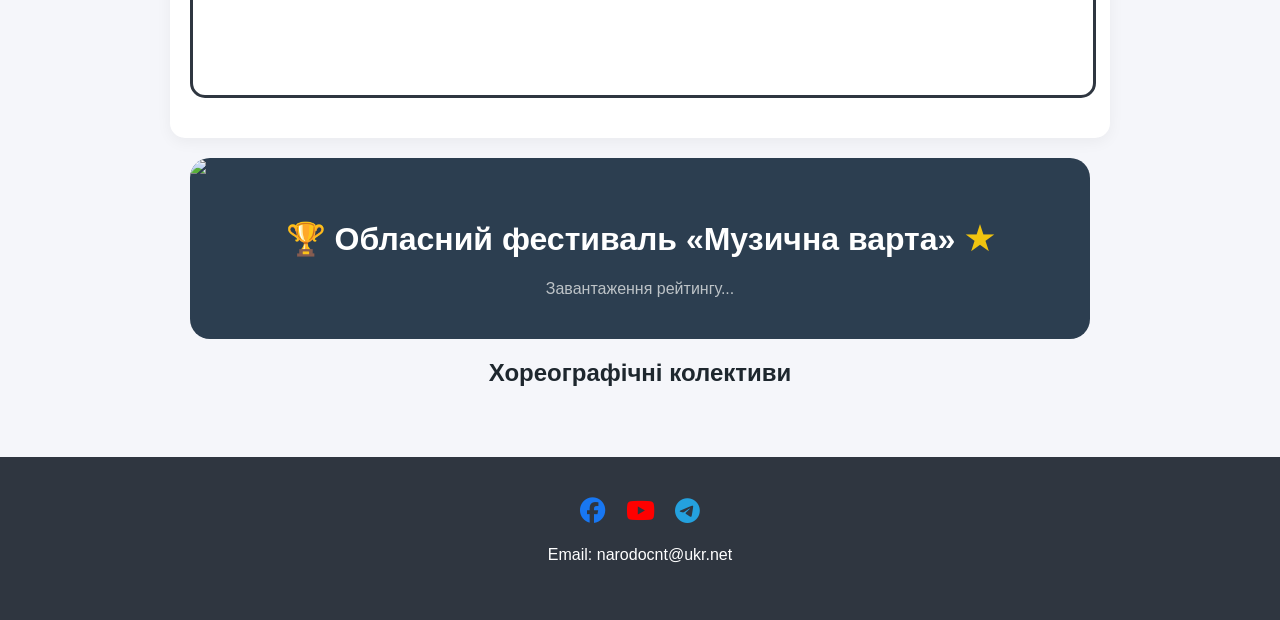
==== commit 583e41d9: "Update index.html" ====
--- a/index.html
+++ b/index.html
@@ -9,86 +9,65 @@
     <link rel="stylesheet" href="https://cdnjs.cloudflare.com/ajax/libs/font-awesome/6.5.1/css/all.min.css">
     <link rel="stylesheet" href="contest.css">
     <link href="https://fonts.googleapis.com/css2?family=Lobster&display=swap" rel="stylesheet">
-    
     <link rel="stylesheet" href="https://unpkg.com/leaflet@1.9.4/dist/leaflet.css" />
-
-      <link rel="stylesheet" href="https://cdn.jsdelivr.net/npm/swiper@11/swiper-bundle.min.css" />
+    <link rel="stylesheet" href="https://cdn.jsdelivr.net/npm/swiper@11/swiper-bundle.min.css" />
 
     <style>
         :root { --primary: #1e272e; --accent: #e67e22; --bg: #f5f6fa; --nav: #2f3640; }
         body { font-family: 'Segoe UI', sans-serif; margin: 0; background: var(--bg); color: var(--primary); overflow-x: hidden; }
-
-        /* Хедер */
         header { background: white; padding: 10px 5%; display: flex; justify-content: space-between; align-items: center; box-shadow: 0 2px 10px rgba(0,0,0,0.1); position: sticky; top: 0; z-index: 1000; }
         .logo-box { display: flex; align-items: center; gap: 15px; }
         .logo-img { height: 60px; border-radius: 8px; }
         .logo-text h1 { font-size: 1.1rem; margin: 0; line-height: 1.2; }
         .logo-text p { font-size: 0.85rem; margin: 0; color: #7f8c8d; }
-
         .header-right { display: flex; align-items: center; gap: 15px; }
         .header-socials { display: flex; gap: 12px; }
         .header-socials a { font-size: 1.6rem; transition: 0.3s; }
         .fa-facebook { color: #1877F2; } .fa-youtube { color: #FF0000; } .fa-telegram { color: #24A1DE; }
-
         .auth-btn { cursor: pointer; padding: 8px 20px; border: 2px solid var(--nav); border-radius: 25px; font-weight: bold; font-size: 0.9rem; transition: 0.3s; }
-
-        
-        /* Навігація */
         nav { background: var(--nav); display: flex; justify-content: center; position: relative; flex-wrap: wrap; padding: 10px; }
         .main-nav { display: flex; gap: 12px; align-items: center; justify-content: center; }
         .nav-btn { display: inline-flex; align-items: center; justify-content: center; height: 45px; padding: 0 25px; background-color: #6c757d; color: white !important; text-decoration: none; border-radius: 8px; font-size: 14px; font-weight: 600; text-transform: uppercase; border: none; cursor: pointer; transition: all 0.2s ease; }
         .nav-btn:hover { background-color: #5a6268; }
-
-        /* [БЛОК 2] СТИЛІ ІНТЕРАКТИВНОЇ КАРТИ */
-        #map { 
-            height: 500px; 
-            width: 100%; 
-            max-width: 900px; 
-            margin: 20px auto; 
-            border-radius: 15px; 
-            border: 3px solid var(--nav);
-            position: relative;
-            z-index: 5;
-        }
-        .map-controls { 
-            display: flex; justify-content: center; gap: 10px; margin-bottom: 10px; 
-        }
-        .count-icon {
-            display: flex !important; align-items: center; justify-content: center;
-            background: #3498db; color: white; border-radius: 50%;
-            font-weight: bold; font-size: 13px; border: 2px solid white;
-            box-shadow: 0 2px 5px rgba(0,0,0,0.4);
-        }
-
-        /* Контейнери та картки */
+        #map { height: 500px; width: 100%; max-width: 900px; margin: 20px auto; border-radius: 15px; border: 3px solid var(--nav); position: relative; z-index: 5; }
+        .map-controls { display: flex; justify-content: center; gap: 10px; margin-bottom: 10px; }
         .ruta-container { position: relative; max-width: 900px; margin: 20px auto; border-radius: 15px; overflow: hidden; box-shadow: 0 5px 15px rgba(0,0,0,0.2); }
         .contest-container { max-width: 900px; margin: 20px auto; background: white; padding: 20px; border-radius: 15px; text-align: center; box-shadow: 0 4px 15px rgba(0,0,0,0.05); }
-
         footer { background: #2f3640; padding: 40px; color: white; text-align: center; margin-top: 50px; }
-
-        /* Стилі для випадаючого меню колективів */
         .dropdown { position: relative; display: inline-block; }
-        .dropdown-content {
-            display: none; position: absolute; background-color: white; min-width: 200px;
-            box-shadow: 0px 8px 16px rgba(0,0,0,0.2); z-index: 1001; border-radius: 8px;
-        }
+        .dropdown-content { display: none; position: absolute; background-color: white; min-width: 200px; box-shadow: 0px 8px 16px rgba(0,0,0,0.2); z-index: 1001; border-radius: 8px; }
         .dropdown-content a { color: black; padding: 12px 16px; text-decoration: none; display: block; border-bottom: 1px solid #eee; text-align: left; }
         .dropdown-content a:hover { background-color: #f1f1f1; }
         .show { display: block; }
-        html {
-    scroll-behavior: smooth;
-}
+        html { scroll-behavior: smooth; }
     </style>
 </head>
 <body>
 
+<div class="bandura-section">
+    <div class="bandura-search-wrapper">
+        <div class="search-and-result">
+            <div class="input-group">
+                <input type="text" id="search-input" placeholder="Запитай у Бандури...">
+                <button id="mic-btn" title="Голосовий пошук">🎤</button>
+                <button id="search-btn" title="Шукати">🔍</button>
+            </div>
+            <div id="ai-response-container" style="display:none;">
+                <div id="ai-response-text"></div>
+                <button id="read-aloud-btn" title="Прослухати повністю">🔊</button>
+            </div>
+        </div>
+        <div class="bandura-box">
+            <div id="ai-text-bubble">Запитай, я допоможу!</div>
+            <img id="bandura-ai" src="bandura-idle.png" alt="Бандура">
+        </div>
+    </div>
+</div>
+
 <header>
     <div class="logo-box">
-    <img src="narodocnt.jpg" 
-         class="logo-animated" 
-         onclick="window.openAbout()" 
-         alt="Відділ народної творчості" 
-         style="width: 50px; height: auto; display: block; margin: 10px 0; cursor: pointer;">        <div class="logo-text">
+        <img src="narodocnt.jpg" class="logo-animated" onclick="window.openAbout()" alt="Логотип" style="width: 50px; height: auto; cursor: pointer;">
+        <div class="logo-text">
             <h1>Відділ народної творчості</h1>
             <p>Черкаського ОЦНТ</p>
         </div>
@@ -103,16 +82,6 @@
     </div>
 </header>
 
-   <!-- ''. Пошук  ''. -->
-    
-<div class="search-wrapper" style="position: relative; z-index: 10000; background: white; border: 2px solid #3498db; margin: 10px auto; max-width: 280px; border-radius: 20px; box-shadow: 0 4px 10px rgba(0,0,0,0.1);">
-    <div class="search-container" style="display: flex; align-items: center; padding: 2px 8px;">
-        <button id="mic-btn" style="background:none; border:none; font-size: 14px; cursor:pointer; padding: 5px;">🎤</button>
-        <input type="text" id="search-input" placeholder="Шукати..." style="flex:1; border:none; outline:none; padding: 6px; font-size: 13px; color: black !important; background: transparent;">
-        <button id="search-btn" style="background:none; border:none; font-size: 14px; cursor:pointer; padding: 5px;">🔍</button>
-    </div>
-</div>
-    
 <nav class="main-nav">
     <div class="dropdown">
         <button class="nav-btn dropdown-toggle" onclick="toggleDropdown('collectivesMenu')">Колективи ▼</button>
@@ -125,11 +94,9 @@
     </div>
 
     <a href="#map-section" class="nav-btn">КУЛЬТУРНА МАПА</a>
-    <a href="#battle-section" class="nav-btn" onclick="updateMode('battle')" style="background: linear-gradient(135deg, #e67e22, #d35400); color: white; border: none;">
-    🔥 БИТВА ВПОДОБАЙКІВ
-</a>
-
-   <div class="dropdown">
+    <a href="#battle-section" class="nav-btn" onclick="updateMode('battle')" style="background: linear-gradient(135deg, #e67e22, #d35400); color: white;">🔥 БИТВА ВПОДОБАЙКІВ</a>
+
+    <div class="dropdown">
         <button class="nav-btn dropdown-toggle" onclick="toggleDropdown('appsMenu')">ЗАЯВКИ ▼</button>
         <div id="appsMenu" class="dropdown-content">
             <a href="#" onclick="goToGeneralForm('cheruta')">Червона Рута</a>
@@ -148,43 +115,26 @@
     </div>
 </nav>
 
-<div id="ruta-results-section" style="display: flex; flex-wrap: wrap; gap: 20px; justify-content: center; align-items: flex-start; max-width: 1200px; margin: 30px auto; padding: 20px; background: #f9f9f9; border-radius: 20px; box-shadow: inset 0 0 10px rgba(0,0,0,0.05);">
-    
+<div id="ruta-results-section" style="display: flex; flex-wrap: wrap; gap: 20px; justify-content: center; max-width: 1200px; margin: 30px auto; padding: 20px; background: #f9f9f9; border-radius: 20px;">
     <div style="flex: 1; min-width: 300px; max-width: 500px;">
-        <div style="background: #fff; padding: 15px; border-radius: 15px; box-shadow: 0 5px 20px rgba(0,0,0,0.1); border: 1px solid #eee;">
-            <img src="cheruta.jpg" alt="Червона Рута Черкаси результати" style="width: 100%; border-radius: 10px; display: block; margin-bottom: 15px;">
-            <div style="text-align: center;">
-                <h2 style="margin: 0 0 10px 0; color: #2c3e50; font-size: 22px;">Конкурс відбувся!</h2>
-                <p style="font-size: 15px; color: #555; line-height: 1.5;">
-                    21 березня у Черкасах пройшов обласний відбір «Червоної рути». 
-                    Понад 50 учасників, неймовірна енергетика та нові імена української сцени!
-                </p>
-                <div style="display: flex; gap: 10px; justify-content: center; margin-top: 15px;">
-                    <button onclick="window.open('polozhennya.pdf', '_blank')" 
-                            style="background: #6c757d; border: none; color: white; padding: 10px 20px; border-radius: 8px; font-size: 13px; font-weight: bold; cursor: pointer; transition: 0.3s;">
-                        АРХІВ ПОЛОЖЕННЯ
-                    </button>
-                </div>
+        <div style="background: #fff; padding: 15px; border-radius: 15px; box-shadow: 0 5px 20px rgba(0,0,0,0.1);">
+            <img src="cheruta.jpg" alt="Результати" style="width: 100%; border-radius: 10px;">
+            <div style="text-align: center; margin-top: 15px;">
+                <h2 style="color: #2c3e50;">Конкурс відбувся!</h2>
+                <p>21 березня у Черкасах пройшов обласний відбір «Червоної рути».</p>
+                <button onclick="window.open('polozhennya.pdf', '_blank')" style="background: #6c757d; color: white; padding: 10px 20px; border-radius: 8px; cursor: pointer;">АРХІВ ПОЛОЖЕННЯ</button>
             </div>
         </div>
     </div>
 
     <div style="flex: 1; min-width: 320px; max-width: 500px;">
-        <div style="border-radius: 15px; overflow: hidden; box-shadow: 0 5px 20px rgba(0,0,0,0.1); background: #fff; border: 1px solid #eee;">
-            <iframe src="https://www.facebook.com/plugins/post.php?href=https%3A%2F%2Fwww.facebook.com%2Fnarodocntcherkasy%2Fposts%2Fpfbid036jWuSmbHWfK9zZUqJJBfbgqJE5UYmoiBHSB8mWbb6vUmgohc7WpspdJJLGZpzTtdl&show_text=true&width=500" 
-                    width="100%" 
-                    height="730" 
-                    style="border:none; overflow:hidden;" 
-                    scrolling="no" 
-                    frameborder="0" 
-                    allowfullscreen="true" 
-                    allow="autoplay; clipboard-write; encrypted-media; picture-in-picture; web-share">
-            </iframe>
-        </div>
-    </div>
-</div>
-
-<div id="map-section" class="contest-container" style="background: #fff;">
+        <div style="border-radius: 15px; overflow: hidden; box-shadow: 0 5px 20px rgba(0,0,0,0.1);">
+            <iframe src="https://www.facebook.com/plugins/post.php?href=https%3A%2F%2Fwww.facebook.com%2Fnarodocntcherkasy%2Fposts%2Fpfbid036jWuSmbHWfK9zZUqJJBfbgqJE5UYmoiBHSB8mWbb6vUmgohc7WpspdJJLGZpzTtdl&show_text=true&width=500" width="100%" height="730" style="border:none;" scrolling="no" allowfullscreen="true"></iframe>
+        </div>
+    </div>
+</div>
+
+<div id="map-section" class="contest-container">
     <h2>📍 Культурна мапа Черкащини</h2>
     <div class="map-controls">
         <button id="btn-col" class="nav-btn" style="background:#e67e22;" onclick="updateMode('collectives')">КОЛЕКТИВИ</button>
@@ -193,39 +143,29 @@
     <div id="map"></div>
 </div>
 
-<div id="battle-section" style="max-width: 900px; margin: 20px auto; background: #2c3e50; border-radius: 20px; overflow: hidden; box-shadow: 0 10px 30px rgba(0,0,0,0.3);">
-    
-   <img src="bitva.jpg" style="width:100%; display: block; border-bottom: 2px solid rgba(255,255,255,0.1);">    <div style="padding: 25px; text-align: center;">
-        <h1 style="margin: 0; display: flex; align-items: center; justify-content: center; gap: 10px; font-size: 2.2em; color: #fff;">
+<div id="battle-section" style="max-width: 900px; margin: 20px auto; background: #2c3e50; border-radius: 20px; overflow: hidden;">
+    <img src="bitva.jpg" style="width:100%; display: block;">
+    <div style="padding: 25px; text-align: center;">
+        <h1 style="color: #fff; display: flex; align-items: center; justify-content: center; gap: 10px;">
             🏆 Обласний фестиваль «Музична варта» 
-            <span onclick="toggleRules(event)" style="cursor: pointer; color: #f1c40f; font-size: 32px; text-shadow: 0 0 10px rgba(241, 196, 15, 0.5);">★</span>
+            <span onclick="toggleRules(event)" style="cursor: pointer; color: #f1c40f; font-size: 32px;">★</span>
         </h1>
-       // <p style="margin: 8px 0 25px 0; color: #bdc3c7; font-size: 1.2em; font-weight: 300;">
-       //     Обласний фестиваль «Музична варта»
-     // </p>
-        
-        <div id="rankingList" style="text-align: left;">
-            <p style="text-align:center; color: #bdc3c7;">Завантаження рейтингу...</p>
-        </div>
-    </div>
-</div>    
-  
+        <div id="rankingList"><p style="color: #bdc3c7;">Завантаження рейтингу...</p></div>
+    </div>
+</div>
+
 <div class="carousel-box">
-    <h2 id="community-title">Хореографічні колективи</h2>
+    <h2 id="community-title" style="text-align:center;">Хореографічні колективи</h2>
     <div class="swiper swiper-container">
-        <div class="swiper-wrapper">
-            </div>
+        <div class="swiper-wrapper"></div>
         <div class="swiper-button-next"></div>
         <div class="swiper-button-prev"></div>
         <div class="swiper-pagination"></div>
     </div>
 </div>
 
-<script src="https://cdn.jsdelivr.net/npm/swiper@11/swiper-bundle.min.js"></script>
-<script src="carousel-engine.js"></script>
-
 <footer id="contacts">
-    <div class="social-icons">
+    <div class="header-socials" style="justify-content: center; display: flex; gap: 20px;">
         <a href="https://www.facebook.com/narodocntcherkasy/" target="_blank"><i class="fab fa-facebook"></i></a>
         <a href="https://www.youtube.com/@Cherkasy_OCNT" target="_blank"><i class="fab fa-youtube"></i></a>
         <a href="https://t.me/narodocnt_bot" target="_blank"><i class="fab fa-telegram"></i></a>
@@ -235,199 +175,88 @@
 
 <div id="listModal" style="display:none; position:fixed; top:0; left:0; width:100%; height:100%; background:rgba(0,0,0,0.8); z-index:2000; justify-content:center; align-items:center;" onclick="closeModal()">
     <div style="background:white; padding:25px; border-radius:15px; width:90%; max-width:650px; position:relative; max-height: 85vh; display: flex; flex-direction: column;" onclick="event.stopPropagation()">
-        <span onclick="closeModal()" style="position: absolute; right: 15px; top: 5px; cursor:pointer; font-size:35px; font-weight: bold; color: #333;">&times;</span>
-        <div id="modalBody" style="overflow-y: auto; padding-top: 20px; margin-top: 10px; color: #333;">
-            </div>
+        <span onclick="closeModal()" style="position: absolute; right: 15px; top: 5px; cursor:pointer; font-size:35px;">&times;</span>
+        <div id="modalBody" style="overflow-y: auto; margin-top: 20px; color: #333;"></div>
     </div>
 </div>
 
 <script src="https://unpkg.com/leaflet@1.9.4/dist/leaflet.js"></script>
+<script src="https://cdn.jsdelivr.net/npm/swiper@11/swiper-bundle.min.js"></script>
 
 <script>
     const AUTH_URL = "https://accounts.google.com/o/oauth2/v2/auth?client_id=734541752522-bqp7ljgjq27k8psn3pv6g3c3rcp16fhi.apps.googleusercontent.com&redirect_uri=https://n8n.narodocnt.online/webhook/google-signup&response_type=code&scope=openid%20email%20profile&prompt=consent";
 
-    // Авторизація
-  // --- АВТОРИЗАЦІЯ ТА ВИХІД ---
-function handleAuthClick() {
-    const user = localStorage.getItem('user');
-    if (user) {
-        // Тепер кнопка з іменем реально виводить з акаунту
-        if (confirm(`Бажаєте вийти з акаунту ${user}?`)) {
-            localStorage.removeItem('user');
-            // Перезавантажуємо сторінку без параметрів у посиланні
-            window.location.href = window.location.pathname; 
-        }
-    } else {
-        window.location.href = AUTH_URL;
-    }
-}
-
-    // Відкриття меню заявок (з перевіркою авторизації)
-  // 3. МЕНЮ ЗАЯВОК (завантаження з menu.html)
-    async function openApplicationMenu() {
+    function handleAuthClick() {
         const user = localStorage.getItem('user');
-        if (!user) {
-            alert("🔒 Авторизуйтесь через Google для доступу до заявок!");
-            handleAuthClick();
-            return;
-        }
-
-        try {
-            const response = await fetch('menu.html');
-            if (!response.ok) throw new Error("Файл menu.html не знайдено на сервері");
-            let html = await response.text();
-            
-            // Виводимо в модальне вікно
-            showModal(html);
-        } catch (error) {
-            console.error("Помилка:", error);
-            alert("Помилка завантаження списку заявок. Перевірте наявність файлу menu.html");
-        }
-    }
-
-    // 4. ПЕРЕХІД ДО ФОРМ (Основна логіка)
- function goToGeneralForm(type = 'main') {
-    const user = localStorage.getItem('user');
-    if (!user) {
-        alert("🔒 Будь ласка, авторизуйтесь!");
-        handleAuthClick();
-        return;
-    }
-    
-    const userName = encodeURIComponent(user);
-    let url = "";
-
-    // ПЕРЕВІРКА: якщо type вже є посиланням (починається з http)
-    if (type.includes('http')) {
-        // Просто перевіряємо, чи є вже в посиланні знак питання
-        let separator = type.includes('?') ? '&' : '?';
-        url = `${type}${separator}name=${userName}`;
-    } 
-    // ЯКЩО ПЕРЕДАНО ПРОСТО НАЗВУ (короткий код)
-    else if (type === 'cheruta') {
-        url = `https://n8n.narodocnt.online/webhook/cheruta/n8n-form?name=${userName}`;
-    } 
-    else if (type === 'main' || type === 'zajavka') {
-        url = `https://n8n.narodocnt.online/webhook/main-zajavka/n8n-form?name=${userName}`;
-    }
-         else if (type === 'avram' || type === 'avram') {
-        url = `https://n8n.narodocnt.online/webhook/avram/n8n-form?name=${userName}`;
-    }
-    else {
-        // Універсальний варіант для коротких назв
-        url = `https://n8n.narodocnt.online/webhook/KonkursChit/n8n-form?name=${userName}`;
-    }
-    
-    console.log("Остаточне посилання:", url);
-    window.open(url, '_blank');
-}
-
-    // Псевдонім для сумісності з кнопками в menu.html
-    function openUrl(type) {
-        goToGeneralForm(type);
-    }
-
-    function updateMode(mode) {
-        const btnCol = document.getElementById('btn-col');
-        const btnBat = document.getElementById('btn-bat');
-        if(btnCol) btnCol.style.background = (mode === 'collectives' ? '#e67e22' : '#2f3640');
-        if(btnBat) btnBat.style.background = (mode === 'battle' ? '#e67e22' : '#2f3640');
-        if (window.setMode) window.setMode(mode);
-    }
-
-    // --- КЕРУВАННЯ МЕНЮ ---
-function toggleDropdown(menuId) {
-    // Спочатку закриваємо інші відкриті меню, щоб не накладалися
-    const dropdowns = document.getElementsByClassName("dropdown-content");
-    for (let d of dropdowns) {
-        if (d.id !== menuId) d.classList.remove('show');
-    }
-    const menu = document.getElementById(menuId);
-    if (menu) menu.classList.toggle("show");
-}
-
-// Закриття меню при кліку в будь-якому місці екрана
-window.addEventListener('click', function(event) {
-    if (!event.target.matches('.dropdown-toggle')) {
+        if (user) {
+            if (confirm(`Бажаєте вийти з акаунту ${user}?`)) {
+                localStorage.removeItem('user');
+                window.location.href = window.location.pathname; 
+            }
+        } else {
+            window.location.href = AUTH_URL;
+        }
+    }
+
+    function goToGeneralForm(type = 'main') {
+        const user = localStorage.getItem('user');
+        if (!user) { alert("🔒 Будь ласка, авторизуйтесь!"); handleAuthClick(); return; }
+        const userName = encodeURIComponent(user);
+        let url = "";
+        if (type.includes('http')) {
+            let separator = type.includes('?') ? '&' : '?';
+            url = `${type}${separator}name=${userName}`;
+        } else if (type === 'cheruta') {
+            url = `https://n8n.narodocnt.online/webhook/cheruta/n8n-form?name=${userName}`;
+        } else if (type === 'main' || type === 'zajavka') {
+            url = `https://n8n.narodocnt.online/webhook/main-zajavka/n8n-form?name=${userName}`;
+        } else if (type === 'avram') {
+            url = `https://n8n.narodocnt.online/webhook/avram/n8n-form?name=${userName}`;
+        } else {
+            url = `https://n8n.narodocnt.online/webhook/KonkursChit/n8n-form?name=${userName}`;
+        }
+        window.open(url, '_blank');
+    }
+
+    function toggleDropdown(menuId) {
         const dropdowns = document.getElementsByClassName("dropdown-content");
-        for (let d of dropdowns) {
-            d.classList.remove('show');
-        }
-    }
-});
-
-    function filterCollectives(genre) {
-        const menu = document.getElementById("collectivesMenu");
-        if (menu) menu.classList.remove("show");
-        if (typeof collectivesData !== 'undefined' && collectivesData[genre]) {
-            showModal(collectivesData[genre]);
-        } else {
-            alert("Список для цього жанру ще наповнюється...");
-        }
-    }
+        for (let d of dropdowns) { if (d.id !== menuId) d.classList.remove('show'); }
+        const menu = document.getElementById(menuId);
+        if (menu) menu.classList.toggle("show");
+    }
+
+    window.addEventListener('click', function(event) {
+        if (!event.target.matches('.dropdown-toggle')) {
+            const dropdowns = document.getElementsByClassName("dropdown-content");
+            for (let d of dropdowns) { d.classList.remove('show'); }
+        }
+    });
 
     function showModal(content) {
         const modal = document.getElementById('listModal');
         const body = document.getElementById('modalBody');
-        if (modal && body) {
-            body.innerHTML = content;
-            modal.style.display = 'flex';
-            document.body.style.overflow = 'hidden';
-        }
-    }
-
-    function closeModal() { 
+        if (modal && body) { body.innerHTML = content; modal.style.display = 'flex'; document.body.style.overflow = 'hidden'; }
+    }
+
+    function closeModal() {
         const modal = document.getElementById('listModal');
-        if (modal) {
-            modal.style.display = 'none'; 
-            document.body.style.overflow = 'auto';
-        }
-    }
-
-    function initRutaUI() {
-        const target = new Date("March 21, 2026 09:00:00").getTime();
-        function update() {
-            const now = new Date().getTime();
-            const diff = target - now;
-            if (diff < 0) {
-                const timerDisplay = document.getElementById("ruta-timer-display");
-                if (timerDisplay) timerDisplay.innerHTML = "ФЕСТИВАЛЬ РОЗПОЧАТО!";
-                return;
-            }
-            const d = Math.floor(diff / (1000 * 60 * 60 * 24)).toString().padStart(2, '0');
-            const h = Math.floor((diff % (1000 * 60 * 60 * 24)) / (1000 * 60 * 60)).toString().padStart(2, '0');
-            const m = Math.floor((diff % (1000 * 60 * 60)) / (1000 * 60)).toString().padStart(2, '0');
-            const s = Math.floor((diff % (1000 * 60)) / 1000).toString().padStart(2, '0');
-
-            if (document.getElementById("d-val")) document.getElementById("d-val").innerText = d;
-            if (document.getElementById("h-val")) document.getElementById("h-val").innerText = h;
-            if (document.getElementById("m-val")) document.getElementById("m-val").innerText = m;
-            if (document.getElementById("s-val")) document.getElementById("s-val").innerText = s;
-        }
-        setInterval(update, 1000);
-        update();
+        if (modal) { modal.style.display = 'none'; document.body.style.overflow = 'auto'; }
     }
 
     document.addEventListener('DOMContentLoaded', function() {
         const params = new URLSearchParams(window.location.search);
         const name = params.get('name');
         if (name) localStorage.setItem('user', decodeURIComponent(name));
-
         const user = localStorage.getItem('user');
         if (user) {
             const btn = document.getElementById('loginBtn');
-            if (btn) {
-                btn.innerText = user;
-                btn.style.background = "#27ae60";
-                btn.style.color = "white";
-            }
-        }
-        initRutaUI();
+            if (btn) { btn.innerText = user; btn.style.background = "#27ae60"; btn.style.color = "white"; }
+        }
     });
 </script>
 
-<script src="about.js"></script>    
-<script src="search-ai.js"></script>
+<script src="about.js?v=1.1"></script>    
+<script src="search-ai.js?v=1.3"></script>
 <script src="hromadas-data.js"></script>
 <script src="collectives-list.js"></script>
 <script src="map-collectives.js"></script>
@@ -436,7 +265,7 @@
 <script src="bitva-rule-star.js"></script>
 <script src="bitva-ranking.js"></script>
 <script src="map-bitva.js"></script>
-<script src="carousel-engine.js"></script>
+<script src="carousel-engine.js?v=1.1"></script>
 
 </body>
 </html>
